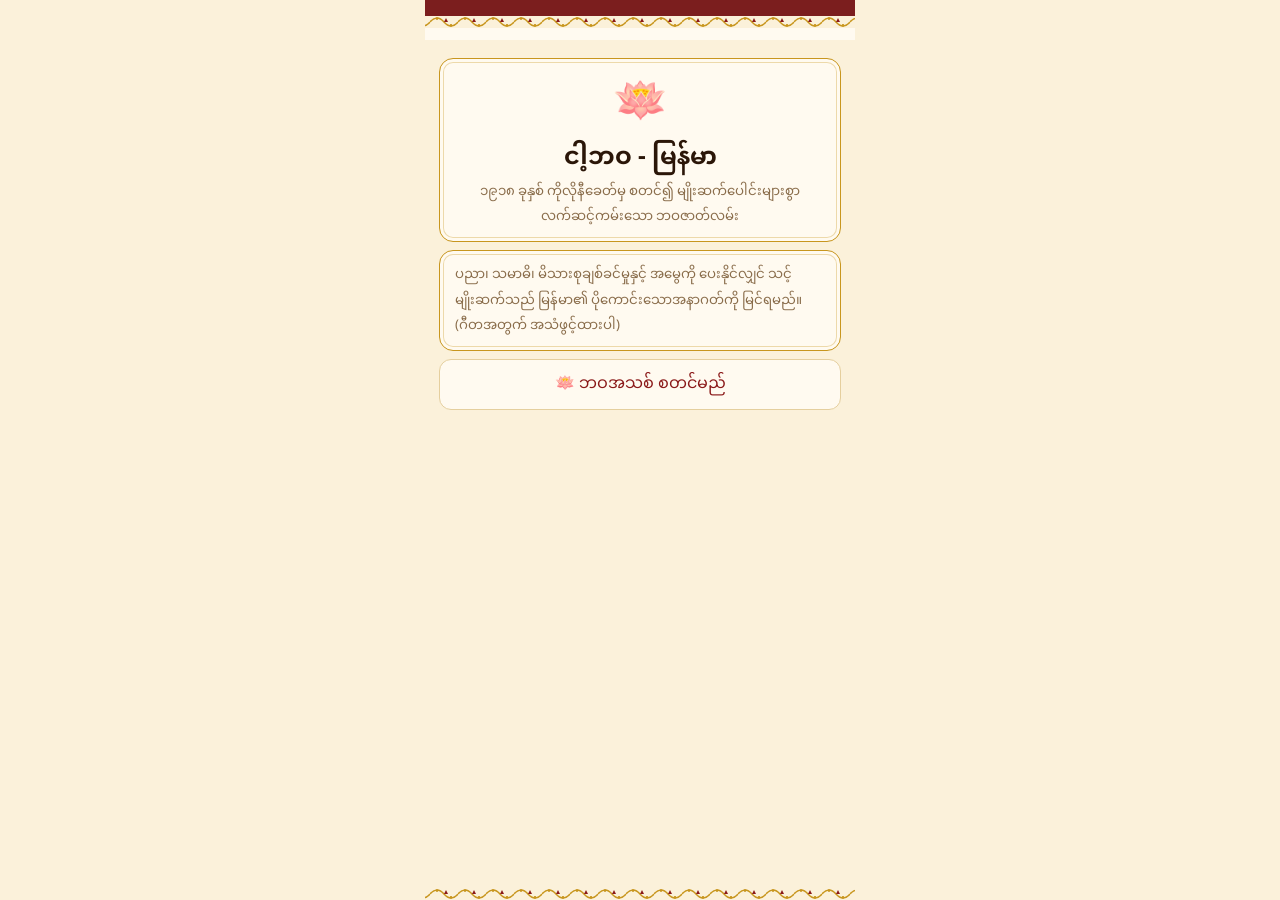
==== index.html @ 65d21d08 "Update index.html" ====
<!DOCTYPE html>
<html lang="my">
<head>
<meta charset="utf-8">
<meta name="viewport" content="width=device-width, initial-scale=1, viewport-fit=cover">
<title>ငါ့ဘဝ</title>
<link rel="stylesheet" href="https://fonts.googleapis.com/css2?family=Noto+Sans+Myanmar:wght@400;700&display=swap">
<link rel="stylesheet" href="style.css">
</head>
<body>
<div id="app">
  <div id="hd">
    <img src="logo.png" alt="ငါ့ဘဝ Logo" class="site-logo">
  </div>
  <div class="kn"></div>
  <div id="st"></div>
  <div id="ct"></div>
  <div id="dk"></div>
  <div class="kn"></div>
  <div id="tb"></div>
</div>
<script src="game.js"></script>
</body>
</html>
---- style.css ----
:root{--bg:#fbf1da;--cd:#fffaf0;--fg:#2b1608;--sb:#8a6d4b;--bl:#8b1a1a;--gr:#2e8b57;--or:#c2410c;--sp:#e5cf9e;--gd:#c8961e;--hb:#7b1e1e;color-scheme:light dark;box-sizing:border-box;padding-top:env(safe-area-inset-top,0px);padding-bottom:env(safe-area-inset-bottom,0px)}
@media(prefers-color-scheme:dark){:root:not([data-theme=light]){--bg:#1a0f08;--cd:#2a1a10;--fg:#f6e8c8;--sb:#b89a72;--bl:#f0b060;--sp:#4a3320;--hb:#4a1010;--or:#ffb86b}}
html,body{height:100%;margin:0;background:var(--bg);color:var(--fg);font:16px/1.6 -apple-system,"Noto Sans Myanmar","Padauk",sans-serif}
#app{max-width:430px;margin:0 auto;height:100%;display:flex;flex-direction:column}
#hd{display:flex;align-items:center;gap:10px;padding:8px 14px;background:var(--hb);color:#f8e7b4}
#hd small{display:block;color:#e8c98a;font-size:12px;line-height:1.4}.av{width:54px;height:54px;flex:none;cursor:pointer}
#hd .m{margin-left:auto;background:#ffffff26;padding:4px 10px;border-radius:14px;font-weight:600;font-size:12px;white-space:nowrap}
.kn{height:12px;flex:none;background:#fff0 url("data:image/svg+xml,%3Csvg xmlns='http://www.w3.org/2000/svg' width='28' height='12'%3E%3Cpath d='M0 6Q7 -2 14 6T28 6' stroke='%23c8961e' stroke-width='1.6' fill='none'/%3E%3Ccircle cx='7' cy='2.6' r='1.4' fill='%23c8961e'/%3E%3Ccircle cx='21' cy='9.4' r='1.4' fill='%23c8961e'/%3E%3Cpath d='M14 6l2-4 2 4z' fill='%238b1a1a'/%3E%3C/svg%3E") repeat-x center}
#st{display:grid;grid-template-columns:1fr 1fr;gap:2px 14px;padding:6px 14px;background:var(--cd)}
.b{display:flex;align-items:center;gap:5px;font-size:12px}.b span{width:58px}.b i{flex:1;height:8px;background:var(--bg);border-radius:4px;overflow:hidden}.b u{display:block;height:100%}.b em{width:34px;text-align:right;font-style:normal}
#ct{flex:1;overflow-y:auto;padding:10px 14px}
.c{background:var(--cd);border:1px solid var(--gd);box-shadow:inset 0 0 0 3px var(--cd),inset 0 0 0 4px #c8961e55;border-radius:14px;padding:11px 15px;margin:8px 0}
#ct>div:not(.y):not(.c){background:var(--cd);border-radius:12px;padding:8px 12px;margin:4px 0;font-size:15px}
#ct button,#md button{display:block;width:100%;margin:6px 0;padding:12px;font:inherit;color:var(--bl);background:var(--cd);border:1px solid var(--sp);border-radius:12px;cursor:pointer;text-align:center}
#ct button:active,#md button:active{opacity:.5}.y{color:var(--sb);font-size:12px;text-align:center;margin-top:14px}.r{color:var(--or)}small{color:var(--sb)}
#dk{display:none;align-items:center;gap:12px;padding:8px 14px;background:var(--cd);border-top:1px solid var(--gd)}.bs{flex:1}
.ag{width:68px;height:68px;border-radius:50%;border:2px solid var(--gd);background:var(--gr);color:#fff;font-size:28px;font-weight:700;font-family:inherit;line-height:1;cursor:pointer}.ag small{display:block;font-size:11px;font-weight:400;color:#fff}.ag:disabled{opacity:.35}
#tb{display:flex;background:var(--cd)}#tb b{flex:1;text-align:center;font-size:10px;padding:6px 0;color:var(--sb);cursor:pointer;font-weight:400}#tb b span{display:block;font-size:20px}#tb .on{color:var(--bl)}
.ts{position:fixed;left:50%;bottom:150px;transform:translateX(-50%);background:#000c;color:#fff;padding:8px 14px;border-radius:14px;font-size:13px;max-width:80%;z-index:9}
#md{position:fixed;inset:0;background:#0006;display:flex;align-items:flex-end;justify-content:center;z-index:5}.sh{background:var(--bg);width:100%;max-width:430px;border-radius:20px 20px 0 0;padding:14px;max-height:85%;overflow-y:auto;box-sizing:border-box}
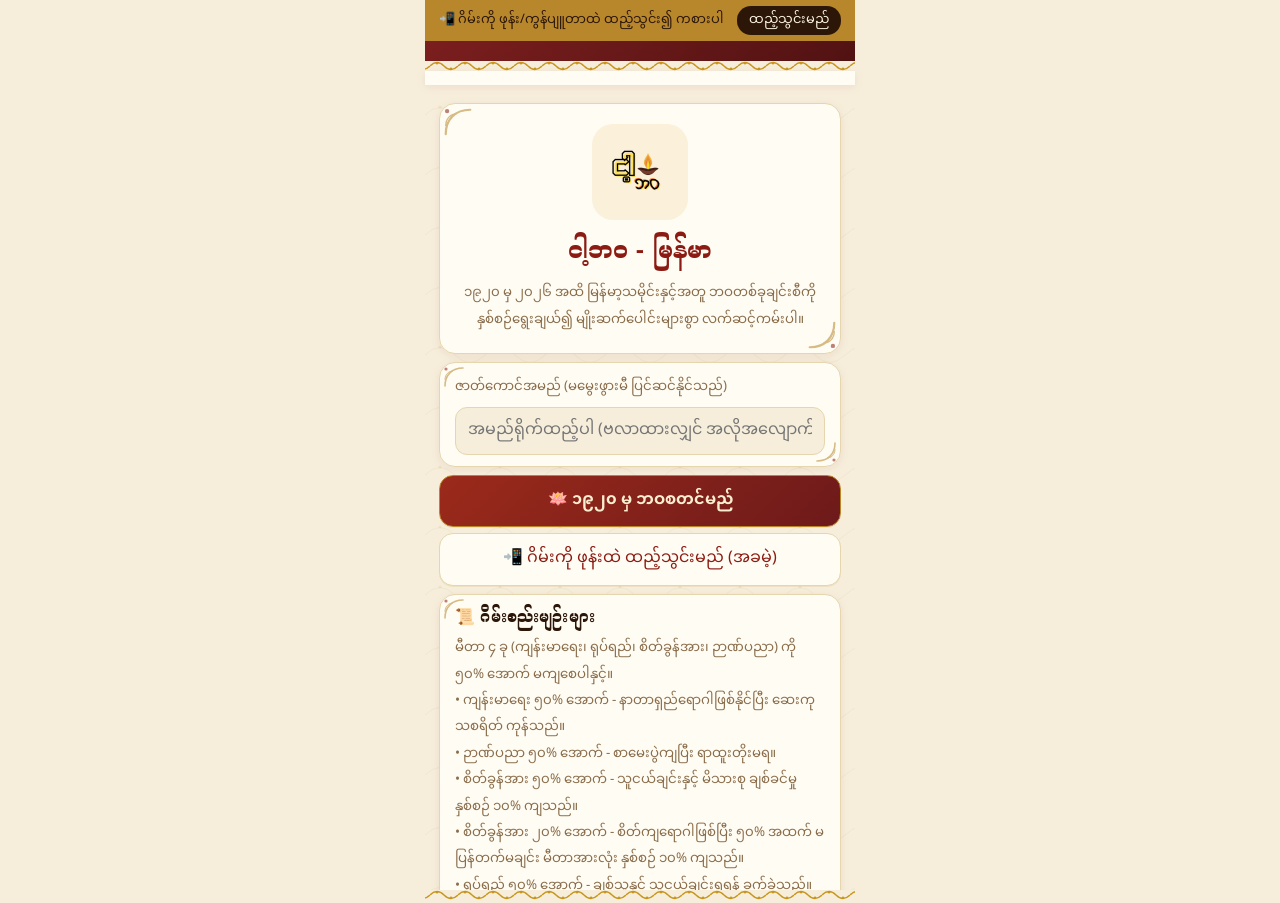
==== commit 4f9ceb21: "Update index.html" ====
--- a/index.html
+++ b/index.html
@@ -1,24 +1,9 @@
 <!DOCTYPE html>
-<html lang="my">
-<head>
-<meta charset="utf-8">
-<meta name="viewport" content="width=device-width, initial-scale=1, viewport-fit=cover">
-<title>ငါ့ဘဝ</title>
-<link rel="stylesheet" href="https://fonts.googleapis.com/css2?family=Noto+Sans+Myanmar:wght@400;700&display=swap">
-<link rel="stylesheet" href="style.css">
-</head>
-<body>
-<div id="app">
-  <div id="hd">
-    <img src="logo.png" alt="ငါ့ဘဝ Logo" class="site-logo">
-  </div>
-  <div class="kn"></div>
-  <div id="st"></div>
-  <div id="ct"></div>
-  <div id="dk"></div>
-  <div class="kn"></div>
-  <div id="tb"></div>
-</div>
+<html lang="my"><head><meta charset="utf-8"><meta name="viewport" content="width=device-width, initial-scale=1, viewport-fit=cover"><title>ငါ့ဘဝ - မြန်မာ</title>
+<meta name="theme-color" content="#7b1e1e"><meta name="apple-mobile-web-app-capable" content="yes"><meta name="mobile-web-app-capable" content="yes"><meta name="apple-mobile-web-app-title" content="ငါ့ဘဝ">
+<link rel="manifest" href="manifest.webmanifest"><link rel="icon" href="logo.ico"><link rel="apple-touch-icon" href="apple-touch-icon.png">
+<link rel="stylesheet" href="https://fonts.googleapis.com/css2?family=Noto+Sans+Myanmar:wght@400;700&family=Noto+Serif+Myanmar:wght@600;700&display=swap">
+<link rel="stylesheet" href="style.css"></head><body>
+<div id="app"><div id="ib" hidden><span>📲 ဂိမ်းကို ဖုန်း/ကွန်ပျူတာထဲ ထည့်သွင်း၍ ကစားပါ</span><button onclick="inst()">ထည့်သွင်းမည်</button></div><div id="hd"></div><div class="kn"></div><div id="st"></div><div id="ct"></div><div id="dk"></div><div class="kn"></div><div id="tb"></div></div>
 <script src="game.js"></script>
-</body>
-</html>
+</body></html>
--- a/style.css
+++ b/style.css
@@ -1,20 +1,59 @@
-:root{--bg:#fbf1da;--cd:#fffaf0;--fg:#2b1608;--sb:#8a6d4b;--bl:#8b1a1a;--gr:#2e8b57;--or:#c2410c;--sp:#e5cf9e;--gd:#c8961e;--hb:#7b1e1e;color-scheme:light dark;box-sizing:border-box;padding-top:env(safe-area-inset-top,0px);padding-bottom:env(safe-area-inset-bottom,0px)}
-@media(prefers-color-scheme:dark){:root:not([data-theme=light]){--bg:#1a0f08;--cd:#2a1a10;--fg:#f6e8c8;--sb:#b89a72;--bl:#f0b060;--sp:#4a3320;--hb:#4a1010;--or:#ffb86b}}
-html,body{height:100%;margin:0;background:var(--bg);color:var(--fg);font:16px/1.6 -apple-system,"Noto Sans Myanmar","Padauk",sans-serif}
-#app{max-width:430px;margin:0 auto;height:100%;display:flex;flex-direction:column}
-#hd{display:flex;align-items:center;gap:10px;padding:8px 14px;background:var(--hb);color:#f8e7b4}
-#hd small{display:block;color:#e8c98a;font-size:12px;line-height:1.4}.av{width:54px;height:54px;flex:none;cursor:pointer}
-#hd .m{margin-left:auto;background:#ffffff26;padding:4px 10px;border-radius:14px;font-weight:600;font-size:12px;white-space:nowrap}
-.kn{height:12px;flex:none;background:#fff0 url("data:image/svg+xml,%3Csvg xmlns='http://www.w3.org/2000/svg' width='28' height='12'%3E%3Cpath d='M0 6Q7 -2 14 6T28 6' stroke='%23c8961e' stroke-width='1.6' fill='none'/%3E%3Ccircle cx='7' cy='2.6' r='1.4' fill='%23c8961e'/%3E%3Ccircle cx='21' cy='9.4' r='1.4' fill='%23c8961e'/%3E%3Cpath d='M14 6l2-4 2 4z' fill='%238b1a1a'/%3E%3C/svg%3E") repeat-x center}
-#st{display:grid;grid-template-columns:1fr 1fr;gap:2px 14px;padding:6px 14px;background:var(--cd)}
-.b{display:flex;align-items:center;gap:5px;font-size:12px}.b span{width:58px}.b i{flex:1;height:8px;background:var(--bg);border-radius:4px;overflow:hidden}.b u{display:block;height:100%}.b em{width:34px;text-align:right;font-style:normal}
-#ct{flex:1;overflow-y:auto;padding:10px 14px}
-.c{background:var(--cd);border:1px solid var(--gd);box-shadow:inset 0 0 0 3px var(--cd),inset 0 0 0 4px #c8961e55;border-radius:14px;padding:11px 15px;margin:8px 0}
+:root{--bg:#fbf4e2;--cd:#fffdf6;--fg:#2b1608;--sb:#8a6d4b;--bl:#8b1a1a;--gr:#2e8b57;--or:#c2410c;--sp:#eadcb8;--gd:#c8961e;--hb:#7b1e1e;--sh:0 2px 10px #7b1e1e14;color-scheme:light dark;box-sizing:border-box;padding-top:env(safe-area-inset-top,0px);padding-bottom:env(safe-area-inset-bottom,0px)}
+@media(prefers-color-scheme:dark){:root:not([data-theme=light]){--bg:#190f08;--cd:#27180e;--fg:#f6e8c8;--sb:#b89a72;--bl:#f0b060;--sp:#473120;--hb:#4a1010;--or:#ffb86b;--sh:0 2px 10px #0006}}
+*{-webkit-tap-highlight-color:transparent}
+html,body{height:100%;margin:0;background:var(--bg);color:var(--fg);font:16px/1.65 -apple-system,"Noto Sans Myanmar","Padauk",sans-serif;overflow:hidden}
+#app{max-width:430px;margin:0 auto;height:100%;display:flex;flex-direction:column;background:var(--bg)}
+#ib{display:flex;align-items:center;gap:8px;padding:6px 14px;background:var(--gd);color:#2b1608;font-size:13px}#ib[hidden]{display:none}#ib span{flex:1}
+#ib button{width:auto;margin:0;padding:4px 12px;border:0;border-radius:14px;background:#2b1608;color:#fbf4e2;font:inherit;font-size:13px;cursor:pointer}
+#hd{display:flex;align-items:center;gap:12px;padding:10px 14px;background:var(--hb);color:#f8e7b4}
+#hd small{display:block;color:#e8c98a;font-size:12px;line-height:1.4}#hd b{font-size:16px}.nm{min-width:0}
+.av{width:54px;height:54px;flex:none;cursor:pointer;border-radius:50%;overflow:hidden;box-shadow:0 0 0 2px #c8961e;transition:transform .25s}.av:active{transform:scale(.92)}.av svg{animation:bob 4s ease-in-out infinite}
+#hd .m{margin-left:auto;background:#ffffff24;padding:5px 11px;border-radius:14px;font-weight:600;font-size:12px;white-space:nowrap;cursor:pointer;transition:background .2s}#hd .m:active{background:#ffffff40}
+.kn{height:10px;flex:none;background:#fff0 url("data:image/svg+xml,%3Csvg xmlns='http://www.w3.org/2000/svg' width='28' height='10'%3E%3Cpath d='M0 5Q7 -2 14 5T28 5' stroke='%23c8961e' stroke-width='1.4' fill='none'/%3E%3Ccircle cx='7' cy='2.2' r='1.2' fill='%23c8961e'/%3E%3Ccircle cx='21' cy='7.8' r='1.2' fill='%23c8961e'/%3E%3C/svg%3E") repeat-x center}
+#st{display:grid;grid-template-columns:1fr 1fr;gap:3px 16px;padding:6px 14px 8px;background:var(--cd);box-shadow:var(--sh);position:relative;z-index:1}
+.b{display:flex;align-items:center;gap:6px;font-size:12px}.b span{width:62px;color:var(--sb)}.b i{flex:1;height:7px;background:var(--bg);border-radius:4px;overflow:hidden}.b u{display:block;height:100%;border-radius:4px;transition:width .8s cubic-bezier(.2,.8,.2,1),filter .3s}.b em{width:38px;text-align:right;font-style:normal}.b.lo em{color:var(--or);font-weight:700}.b.lo u{filter:saturate(1.4) brightness(.9)}
+#ct{flex:1;overflow-y:auto;padding:10px 14px 16px;scroll-behavior:smooth;overscroll-behavior:contain}
+#ct.in{animation:tabin .35s cubic-bezier(.2,.8,.2,1)}
+.c{background:var(--cd);border:1px solid var(--sp);border-radius:16px;padding:11px 15px;margin:8px 0;box-shadow:var(--sh)}
+.hero{text-align:center;padding:20px 15px}.hero h2{margin:8px 0 2px;color:var(--bl)}
 #ct>div:not(.y):not(.c){background:var(--cd);border-radius:12px;padding:8px 12px;margin:4px 0;font-size:15px}
-#ct button,#md button{display:block;width:100%;margin:6px 0;padding:12px;font:inherit;color:var(--bl);background:var(--cd);border:1px solid var(--sp);border-radius:12px;cursor:pointer;text-align:center}
-#ct button:active,#md button:active{opacity:.5}.y{color:var(--sb);font-size:12px;text-align:center;margin-top:14px}.r{color:var(--or)}small{color:var(--sb)}
-#dk{display:none;align-items:center;gap:12px;padding:8px 14px;background:var(--cd);border-top:1px solid var(--gd)}.bs{flex:1}
-.ag{width:68px;height:68px;border-radius:50%;border:2px solid var(--gd);background:var(--gr);color:#fff;font-size:28px;font-weight:700;font-family:inherit;line-height:1;cursor:pointer}.ag small{display:block;font-size:11px;font-weight:400;color:#fff}.ag:disabled{opacity:.35}
-#tb{display:flex;background:var(--cd)}#tb b{flex:1;text-align:center;font-size:10px;padding:6px 0;color:var(--sb);cursor:pointer;font-weight:400}#tb b span{display:block;font-size:20px}#tb .on{color:var(--bl)}
-.ts{position:fixed;left:50%;bottom:150px;transform:translateX(-50%);background:#000c;color:#fff;padding:8px 14px;border-radius:14px;font-size:13px;max-width:80%;z-index:9}
-#md{position:fixed;inset:0;background:#0006;display:flex;align-items:flex-end;justify-content:center;z-index:5}.sh{background:var(--bg);width:100%;max-width:430px;border-radius:20px 20px 0 0;padding:14px;max-height:85%;overflow-y:auto;box-sizing:border-box}
+.n{animation:rise .45s cubic-bezier(.2,.8,.2,1) both}
+#ct button,#md button{display:block;width:100%;margin:6px 0;padding:12px;font:inherit;color:var(--bl);background:var(--cd);border:1px solid var(--sp);border-radius:14px;cursor:pointer;text-align:center;transition:transform .15s,box-shadow .2s,background .2s}
+#ct button:hover,#md button:hover{box-shadow:var(--sh)}#ct button:active,#md button:active{transform:scale(.97)}
+#ct button.pri,#md button.pri{background:var(--bl);color:#fff;border-color:var(--bl);font-weight:700}
+.y{color:var(--sb);font-size:12px;text-align:center;margin-top:14px;letter-spacing:.3px}.r{color:var(--or)}small{color:var(--sb)}
+#dk{display:none;align-items:center;gap:12px;padding:8px 14px;background:var(--cd);border-top:1px solid var(--sp)}.bs{flex:1}
+.ag{width:66px;height:66px;border-radius:50%;border:3px solid var(--gd);background:var(--gr);color:#fff;font-size:28px;font-weight:700;font-family:inherit;line-height:1;cursor:pointer;transition:transform .15s,opacity .3s}.ag small{display:block;font-size:11px;font-weight:400;color:#fff}.ag:not(:disabled){animation:pulse 2.4s ease-in-out infinite}.ag:active{transform:scale(.9)}.ag:disabled{opacity:.35}
+#tb{display:flex;position:relative;background:var(--cd)}#tb::after{content:"";position:absolute;top:0;left:calc(var(--i,0)*20%);width:20%;height:3px;background:var(--bl);border-radius:0 0 3px 3px;transition:left .3s cubic-bezier(.2,.8,.2,1)}
+#tb b{flex:1;text-align:center;font-size:10px;padding:7px 0 6px;color:var(--sb);cursor:pointer;font-weight:400;transition:color .25s,transform .15s}#tb b:active{transform:scale(.92)}#tb b span{display:block;font-size:20px;transition:transform .25s}#tb .on{color:var(--bl);font-weight:700}#tb .on span{transform:translateY(-2px) scale(1.12)}
+.ts{position:fixed;left:50%;bottom:150px;transform:translateX(-50%);background:#000c;color:#fff;padding:8px 14px;border-radius:14px;font-size:13px;max-width:80%;z-index:9;animation:toast 2.2s ease both}
+#md{position:fixed;inset:0;background:#0006;display:flex;align-items:flex-end;justify-content:center;z-index:5;animation:fade .25s}
+.sh{background:var(--bg);width:100%;max-width:430px;border-radius:22px 22px 0 0;padding:14px;max-height:85%;overflow-y:auto;box-sizing:border-box;animation:up .35s cubic-bezier(.2,.8,.2,1)}
+@keyframes rise{from{opacity:0;transform:translateY(10px)}to{opacity:1;transform:none}}
+@keyframes tabin{from{opacity:0;transform:translateX(14px)}to{opacity:1;transform:none}}
+@keyframes up{from{transform:translateY(100%)}to{transform:none}}
+@keyframes fade{from{opacity:0}to{opacity:1}}
+@keyframes pulse{0%,100%{box-shadow:0 0 0 0 #2e8b5766}50%{box-shadow:0 0 0 10px #2e8b5700}}
+@keyframes bob{0%,100%{transform:translateY(0)}50%{transform:translateY(-2px)}}
+@keyframes toast{0%{opacity:0;transform:translate(-50%,10px)}12%,85%{opacity:1;transform:translate(-50%,0)}100%{opacity:0}}
+@media(prefers-reduced-motion:reduce){*{animation:none!important;transition:none!important;scroll-behavior:auto!important}}
+input:not([type=range]){width:100%;box-sizing:border-box;margin-top:6px;padding:10px 12px;font:inherit;border:1px solid var(--sp);border-radius:12px;background:var(--bg);color:var(--fg)}
+
+/* v10 visual refresh */
+:root{--bg:#f6eedb;--cd:#fffcf3;--sp:#e6d6ae;--gd:#b8862b;--bl:#8c1c13;--hb:#6d1a1a;--jd:#1f6f5c}
+@media(prefers-color-scheme:dark){:root:not([data-theme=light]){--bg:#150d08;--cd:#241710;--sp:#4a3320;--bl:#f0b060;--hb:#3b0f0f}}
+html,body{font-family:-apple-system,"Noto Sans Myanmar","Padauk",sans-serif}
+#hd{background:linear-gradient(135deg,#7b1e1e,#521212)}
+#hd b,.hero h2,.c b,.sh b{font-family:"Noto Serif Myanmar","Noto Sans Myanmar",serif;letter-spacing:.2px}
+#ct{background-image:url("data:image/svg+xml,%3Csvg xmlns='http://www.w3.org/2000/svg' width='60' height='60'%3E%3Cpath d='M0 30Q15 15 30 30T60 30' stroke='%23b8862b' stroke-opacity='.07' fill='none'/%3E%3Ccircle cx='15' cy='22' r='1.5' fill='%23b8862b' fill-opacity='.1'/%3E%3C/svg%3E")}
+.c{position:relative;border:1px solid var(--sp);background:linear-gradient(180deg,var(--cd),var(--cd))}
+.c::before,.c::after{content:"";position:absolute;width:22px;height:22px;opacity:.55;pointer-events:none;background:url("data:image/svg+xml,%3Csvg xmlns='http://www.w3.org/2000/svg' width='22' height='22'%3E%3Cpath d='M2 20C2 9 9 2 20 2' stroke='%23b8862b' stroke-width='1.6' fill='none' stroke-linecap='round'/%3E%3Cpath d='M2 14C2 8 6 5 10 5' stroke='%23b8862b' stroke-width='1' fill='none'/%3E%3Ccircle cx='3' cy='3' r='1.6' fill='%238c1c13'/%3E%3C/svg%3E") no-repeat}
+.c::before{top:3px;left:3px}.c::after{bottom:3px;right:3px;transform:rotate(180deg)}
+.hero::before,.hero::after{width:30px;height:30px;background-size:contain}
+#ct button,#md button{border-color:var(--sp);box-shadow:0 1px 0 #b8862b22}
+#ct button.pri,#md button.pri{background:linear-gradient(135deg,#9b2a1a,#6d1a1a);border-color:#b8862b;color:#fbeed0}
+#ct button:hover,#md button:hover{border-color:var(--gd)}
+.b u{box-shadow:inset 0 -2px 0 #0002}
+.ag{background:linear-gradient(135deg,#2e8b57,#1f6f5c)}
+.rp{position:fixed;width:12px;height:12px;margin:-6px 0 0 -6px;border-radius:50%;background:#b8862b66;pointer-events:none;z-index:99;animation:rp .6s ease-out forwards}
+@keyframes rp{from{transform:scale(1);opacity:.9}to{transform:scale(11);opacity:0}}
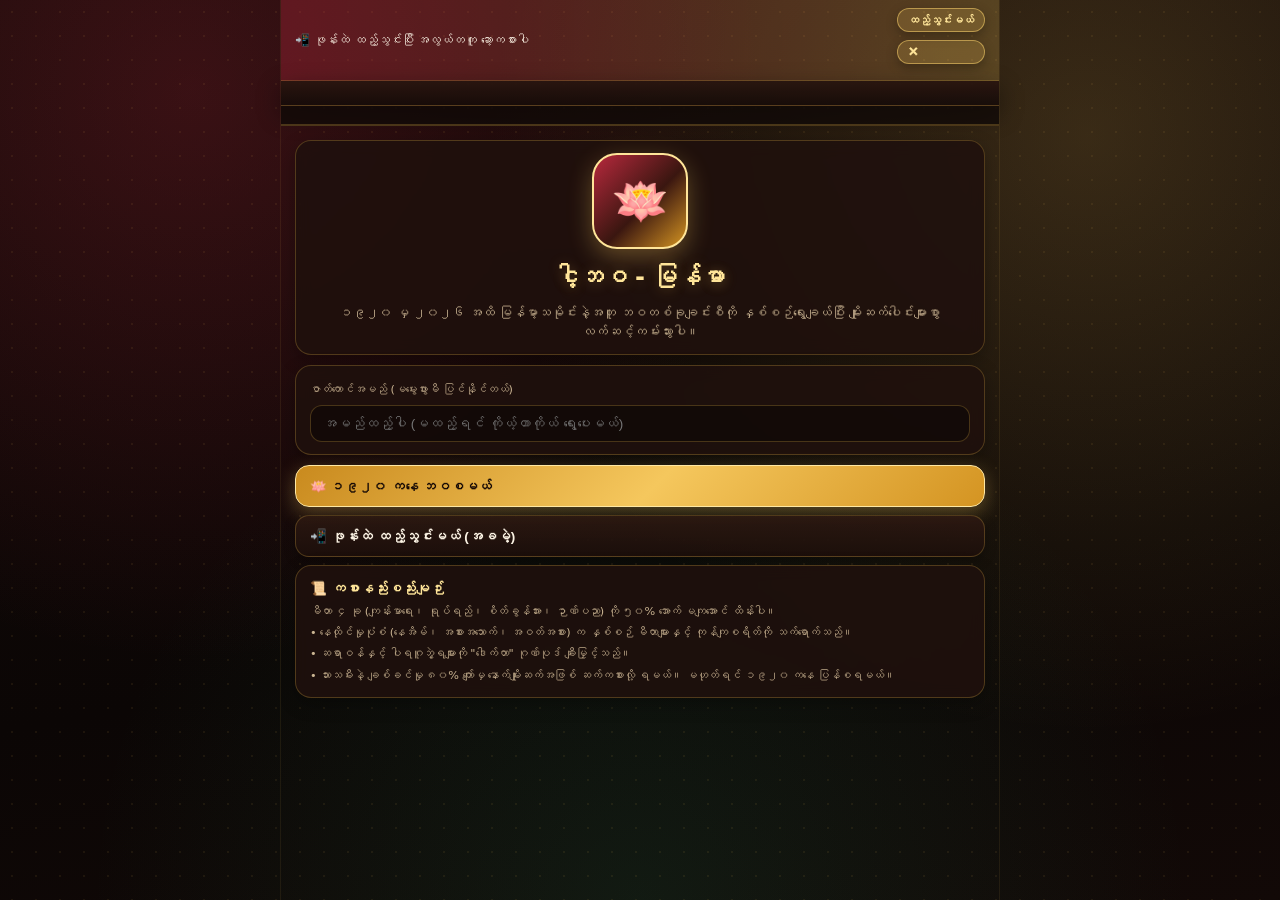
==== commit 4bf1c1f7: "Update index.html" ====
--- a/index.html
+++ b/index.html
@@ -1,9 +1,248 @@
 <!DOCTYPE html>
-<html lang="my"><head><meta charset="utf-8"><meta name="viewport" content="width=device-width, initial-scale=1, viewport-fit=cover"><title>ငါ့ဘဝ - မြန်မာ</title>
-<meta name="theme-color" content="#7b1e1e"><meta name="apple-mobile-web-app-capable" content="yes"><meta name="mobile-web-app-capable" content="yes"><meta name="apple-mobile-web-app-title" content="ငါ့ဘဝ">
-<link rel="manifest" href="manifest.webmanifest"><link rel="icon" href="logo.ico"><link rel="apple-touch-icon" href="apple-touch-icon.png">
-<link rel="stylesheet" href="https://fonts.googleapis.com/css2?family=Noto+Sans+Myanmar:wght@400;700&family=Noto+Serif+Myanmar:wght@600;700&display=swap">
-<link rel="stylesheet" href="style.css"></head><body>
-<div id="app"><div id="ib" hidden><span>📲 ဂိမ်းကို ဖုန်း/ကွန်ပျူတာထဲ ထည့်သွင်း၍ ကစားပါ</span><button onclick="inst()">ထည့်သွင်းမည်</button></div><div id="hd"></div><div class="kn"></div><div id="st"></div><div id="ct"></div><div id="dk"></div><div class="kn"></div><div id="tb"></div></div>
+<html lang="my">
+<head>
+<meta charset="utf-8">
+<meta name="viewport" content="width=device-width,initial-scale=1,maximum-scale=1,user-scalable=no,viewport-fit=cover">
+<meta name="theme-color" content="#140c0a">
+<meta name="apple-mobile-web-app-capable" content="yes">
+<meta name="apple-mobile-web-app-status-bar-style" content="black-translucent">
+<link rel="manifest" href="manifest.json">
+<link rel="apple-touch-icon" href="icon-192.png">
+<title>ငါ့ဘဝ - မြန်မာ (Royal Heritage Edition)</title>
+<style>
+:root{
+  --bg:#0d0706;
+  --bg2:#190e0b;
+  --card:rgba(31,17,13,.88);
+  --card2:rgba(46,25,18,.92);
+  --line:rgba(242,193,78,.24);
+  --line-gold:rgba(247,208,106,.55);
+  --txt:#fbf3e4;
+  --mut:#cbb593;
+  --gold:#f5c75d;
+  --gold2:#ffe599;
+  --crimson:#b8293d;
+  --jade:#25b879;
+  --sapphire:#38bdf8;
+  --amethyst:#c084fc;
+}
+*{box-sizing:border-box;-webkit-tap-highlight-color:transparent}
+html,body{margin:0;padding:0;height:100%;background:var(--bg);color:var(--txt);font-family:system-ui,-apple-system,"Noto Sans Myanmar","Myanmar Text",sans-serif;overflow:hidden}
+body{
+  background:
+    radial-gradient(circle at 15% 10%, rgba(184,41,61,.24), transparent 42%),
+    radial-gradient(circle at 85% 15%, rgba(245,199,93,.18), transparent 45%),
+    radial-gradient(circle at 50% 100%, rgba(37,184,121,.10), transparent 50%),
+    linear-gradient(170deg, #140a08 0%, #0b0605 65%, #120907 100%);
+}
+body::before{
+  content:"";position:fixed;inset:0;pointer-events:none;z-index:0;opacity:.35;
+  background-image:radial-gradient(rgba(245,199,93,.22) 1px, transparent 1px);
+  background-size:24px 24px;
+}
+#app{position:relative;z-index:1;display:flex;flex-direction:column;height:100%;max-width:720px;margin:0 auto;border-left:1px solid rgba(245,199,93,.08);border-right:1px solid rgba(245,199,93,.08)}
+
+#ib{
+  display:flex;align-items:center;justify-content:space-between;gap:8px;
+  padding:8px 14px;background:linear-gradient(90deg,rgba(184,41,61,.35),rgba(245,199,93,.2));
+  border-bottom:1px solid var(--line);font-size:12px
+}
+#ib[hidden]{display:none}
+#ib button{padding:5px 10px;border-radius:999px;border:1px solid var(--line-gold);background:rgba(245,199,93,.18);color:var(--gold2);font-weight:700;cursor:pointer;font-size:11px}
+
+#hd{
+  display:flex;align-items:center;gap:12px;
+  padding:12px 14px;
+  background:linear-gradient(180deg,rgba(42,22,16,.96),rgba(22,12,9,.94));
+  border-bottom:1px solid var(--line);
+  box-shadow:0 8px 24px rgba(0,0,0,.45)
+}
+.av{
+  width:58px;height:58px;border-radius:50%;flex:none;cursor:pointer;
+  display:flex;align-items:center;justify-content:center;
+  background:radial-gradient(circle at 30% 30%, rgba(255,229,153,.25), rgba(184,41,61,.25));
+  border:2px solid var(--line-gold);
+  box-shadow:0 0 18px rgba(245,199,93,.25);
+  transition:transform .25s ease, box-shadow .25s ease
+}
+.av:hover{transform:scale(1.05);box-shadow:0 0 24px rgba(245,199,93,.45)}
+.nm{flex:1;min-width:0;line-height:1.35}
+.nm b{display:block;font-size:16px;color:var(--gold2);white-space:nowrap;overflow:hidden;text-overflow:ellipsis;letter-spacing:.2px}
+.nm small{display:block;font-size:11.5px;color:var(--mut)}
+.m{
+  padding:7px 11px;border-radius:14px;cursor:pointer;flex:none;
+  background:linear-gradient(135deg,rgba(245,199,93,.18),rgba(184,41,61,.2));
+  border:1px solid var(--line-gold);color:var(--gold2);font-weight:700;font-size:12px;
+  box-shadow:0 4px 12px rgba(0,0,0,.3);transition:transform .15s ease
+}
+.m:active{transform:scale(.96)}
+
+#st{
+  display:grid;grid-template-columns:repeat(auto-fit,minmax(115px,1fr));gap:7px 12px;
+  padding:9px 14px;background:rgba(18,10,8,.82);border-bottom:1px solid var(--line)
+}
+.b{display:flex;align-items:center;gap:7px;font-size:11.5px}
+.b span{width:64px;flex:none;color:var(--mut);font-weight:600}
+.b i{flex:1;height:8px;border-radius:999px;background:rgba(255,255,255,.08);overflow:hidden;display:block;border:1px solid rgba(255,255,255,.06)}
+.b i u{display:block;height:100%;border-radius:999px;transition:width .45s cubic-bezier(.22,1,.36,1)}
+.b em{font-style:normal;width:36px;text-align:right;font-weight:700;color:var(--txt);font-size:11px}
+.b.lo em{color:#ff6b81}
+.b.lo i{box-shadow:0 0 8px rgba(255,107,129,.45)}
+
+#tb{
+  position:relative;display:grid;grid-template-columns:repeat(5,1fr);
+  background:rgba(23,12,9,.94);border-bottom:1px solid var(--line)
+}
+#tb b{
+  position:relative;display:flex;flex-direction:column;align-items:center;justify-content:center;gap:2px;
+  padding:9px 4px;font-weight:600;font-size:11px;color:var(--mut);cursor:pointer;
+  transition:color .2s ease, background .2s ease
+}
+#tb b span{font-size:15px;line-height:1}
+#tb b.on{color:var(--gold2);background:linear-gradient(180deg,rgba(245,199,93,.14),transparent)}
+#tb b.on::after{
+  content:"";position:absolute;bottom:0;left:16%;right:16%;height:2.5px;border-radius:999px;
+  background:linear-gradient(90deg,var(--gold),var(--gold2),var(--gold));
+  box-shadow:0 0 10px rgba(245,199,93,.7)
+}
+
+#ct{flex:1;overflow-y:auto;padding:14px;scroll-behavior:smooth}
+#ct.in .n{animation:riseIn .32s cubic-bezier(.22,1,.36,1) both}
+@keyframes riseIn{from{opacity:0;transform:translateY(10px) scale(.99)}to{opacity:1;transform:none}}
+
+.hero{
+  text-align:center;padding:24px 18px;
+  background:
+    linear-gradient(160deg,rgba(56,28,18,.92),rgba(25,13,10,.95));
+  border:1px solid var(--line-gold);border-radius:20px;
+  box-shadow:0 14px 36px rgba(0,0,0,.55), inset 0 1px 0 rgba(255,229,153,.25)
+}
+.hero h2{margin:10px 0 6px;font-size:24px;color:var(--gold2);text-shadow:0 2px 14px rgba(245,199,93,.28)}
+.hero small{display:block;color:var(--mut);line-height:1.6;font-size:13px}
+
+.c{
+  background:var(--card);border:1px solid var(--line);border-radius:16px;
+  padding:12px 14px;margin-bottom:10px;line-height:1.58;font-size:13.5px;
+  box-shadow:0 6px 18px rgba(0,0,0,.28);backdrop-filter:blur(8px)
+}
+.c b{color:var(--gold2)}
+.c small{color:var(--mut);line-height:1.5}
+.c.r{border-left:3.5px solid var(--crimson);background:linear-gradient(90deg,rgba(184,41,61,.14),var(--card))}
+.c.y{border-left:3.5px solid var(--gold);background:linear-gradient(90deg,rgba(245,199,93,.15),var(--card))}
+
+button{
+  display:block;width:100%;text-align:left;padding:12px 14px;margin-bottom:8px;
+  border-radius:14px;border:1px solid var(--line);
+  background:linear-gradient(180deg,rgba(45,25,18,.9),rgba(28,15,11,.95));
+  color:var(--txt);font-size:13.5px;font-weight:600;cursor:pointer;
+  transition:transform .14s ease, border-color .2s ease, box-shadow .2s ease, background .2s ease;
+  box-shadow:0 4px 12px rgba(0,0,0,.28)
+}
+button:hover:not(:disabled){
+  border-color:var(--line-gold);
+  background:linear-gradient(180deg,rgba(64,35,24,.95),rgba(36,19,14,.98));
+  transform:translateY(-1px)
+}
+button:active:not(:disabled){transform:scale(.985)}
+button:disabled{opacity:.42;cursor:not-allowed}
+button.pri{
+  background:linear-gradient(135deg,#c98a1e 0%,#f5c75d 52%,#d49422 100%);
+  color:#190c06;border:1px solid #ffe8a3;font-weight:800;
+  box-shadow:0 6px 20px rgba(245,199,93,.32)
+}
+button.pri:hover:not(:disabled){filter:brightness(1.06);box-shadow:0 8px 24px rgba(245,199,93,.45)}
+
+#dk{
+  display:none;align-items:center;justify-content:space-between;gap:12px;
+  padding:10px 14px;background:linear-gradient(180deg,rgba(26,14,10,.96),rgba(14,7,6,.98));
+  border-top:1px solid var(--line);box-shadow:0 -8px 24px rgba(0,0,0,.5)
+}
+#dk .bs b{font-size:13.5px;color:var(--gold2)}
+#dk .bs small{font-size:11.5px;color:var(--mut)}
+#dk .ag{
+  width:72px;height:54px;flex:none;text-align:center;padding:6px;margin:0;
+  border-radius:16px;background:linear-gradient(135deg,var(--crimson),#7d1524);
+  border:1.5px solid var(--line-gold);color:var(--gold2);font-size:18px;font-weight:800;
+  box-shadow:0 6px 18px rgba(184,41,61,.45)
+}
+
+/* အသုဘဖိတ်စာ Card */
+.funeral-card{
+  position:relative;padding:20px 18px;margin-bottom:14px;border-radius:20px;
+  background:
+    linear-gradient(170deg,rgba(36,20,16,.97),rgba(16,9,8,.99));
+  border:2px solid var(--gold);
+  box-shadow:0 16px 40px rgba(0,0,0,.7), inset 0 0 0 4px rgba(184,41,61,.35), inset 0 0 24px rgba(245,199,93,.12);
+  text-align:center
+}
+.funeral-badge{
+  display:inline-block;padding:4px 12px;border-radius:999px;font-size:11px;font-weight:800;
+  letter-spacing:1px;color:var(--gold2);background:rgba(184,41,61,.35);border:1px solid var(--line-gold);
+  margin-bottom:8px
+}
+.funeral-title{font-size:20px;font-weight:800;color:var(--gold2);margin:4px 0}
+.funeral-sub{font-size:12.5px;color:var(--mut);margin-bottom:12px}
+.funeral-bio{
+  text-align:left;padding:12px 14px;border-radius:14px;
+  background:rgba(255,255,255,.04);border:1px solid rgba(245,199,93,.2);
+  font-size:13px;line-height:1.65;color:var(--txt);margin-bottom:12px
+}
+.funeral-quote{font-style:italic;font-size:12.5px;color:var(--gold);line-height:1.55}
+
+#md{
+  position:fixed;inset:0;z-index:50;display:flex;align-items:flex-end;justify-content:center;
+  background:rgba(0,0,0,.72);backdrop-filter:blur(5px);animation:fadeIn .2s ease
+}
+@keyframes fadeIn{from{opacity:0}to{opacity:1}}
+.sh{
+  width:100%;max-width:680px;max-height:86vh;overflow-y:auto;
+  padding:16px;border-radius:22px 22px 0 0;
+  background:linear-gradient(180deg,#25140f,#140a08);
+  border-top:1.5px solid var(--line-gold);box-shadow:0 -12px 36px rgba(0,0,0,.7)
+}
+.sh input{
+  width:100%;padding:10px 12px;border-radius:12px;border:1px solid var(--line);
+  background:rgba(0,0,0,.35);color:var(--txt);font-size:13.5px;margin-top:6px
+}
+.c input{
+  width:100%;padding:10px 12px;border-radius:12px;border:1px solid var(--line);
+  background:rgba(0,0,0,.35);color:var(--txt);font-size:13.5px;margin-top:6px
+}
+
+.ts{
+  position:fixed;top:18px;left:50%;transform:translateX(-50%);z-index:80;
+  padding:10px 18px;border-radius:999px;background:linear-gradient(135deg,#2b1711,#160b08);
+  border:1px solid var(--line-gold);color:var(--gold2);font-size:13px;font-weight:700;
+  box-shadow:0 10px 26px rgba(0,0,0,.6)
+}
+.rp{
+  position:fixed;width:22px;height:22px;margin:-11px 0 0 -11px;border-radius:50%;
+  pointer-events:none;z-index:60;border:2px solid var(--gold2);
+  animation:ripAnim .62s cubic-bezier(.16,1,.3,1) forwards
+}
+@keyframes ripAnim{from{opacity:.85;transform:scale(.2)}to{opacity:0;transform:scale(2.6)}}
+
+.shake{animation:shk .4s ease}
+@keyframes shk{0%,100%{transform:translateX(0)}20%{transform:translateX(-6px)}40%{transform:translateX(6px)}60%{transform:translateX(-4px)}80%{transform:translateX(4px)}}
+.flash-gold{animation:fg .7s ease}
+@keyframes fg{0%{box-shadow:0 0 0 rgba(245,199,93,0)}50%{box-shadow:0 0 24px rgba(245,199,93,.65)}100%{box-shadow:0 0 0 rgba(245,199,93,0)}}
+</style>
+</head>
+<body>
+<div id="app">
+  <div id="ib" hidden>
+    <span>📲 ဖုန်းထဲ ထည့်သွင်းပြီး အလွယ်တကူ ဆော့ကစားပါ</span>
+    <div>
+      <button onclick="inst()">ထည့်သွင်းမယ်</button>
+      <button onclick="this.parentElement.parentElement.hidden=true">✕</button>
+    </div>
+  </div>
+  <div id="hd"></div>
+  <div id="st" data-k=""></div>
+  <div id="tb"></div>
+  <div id="ct" class="in"></div>
+  <div id="dk"></div>
+</div>
 <script src="game.js"></script>
-</body></html>
+</body>
+</html>
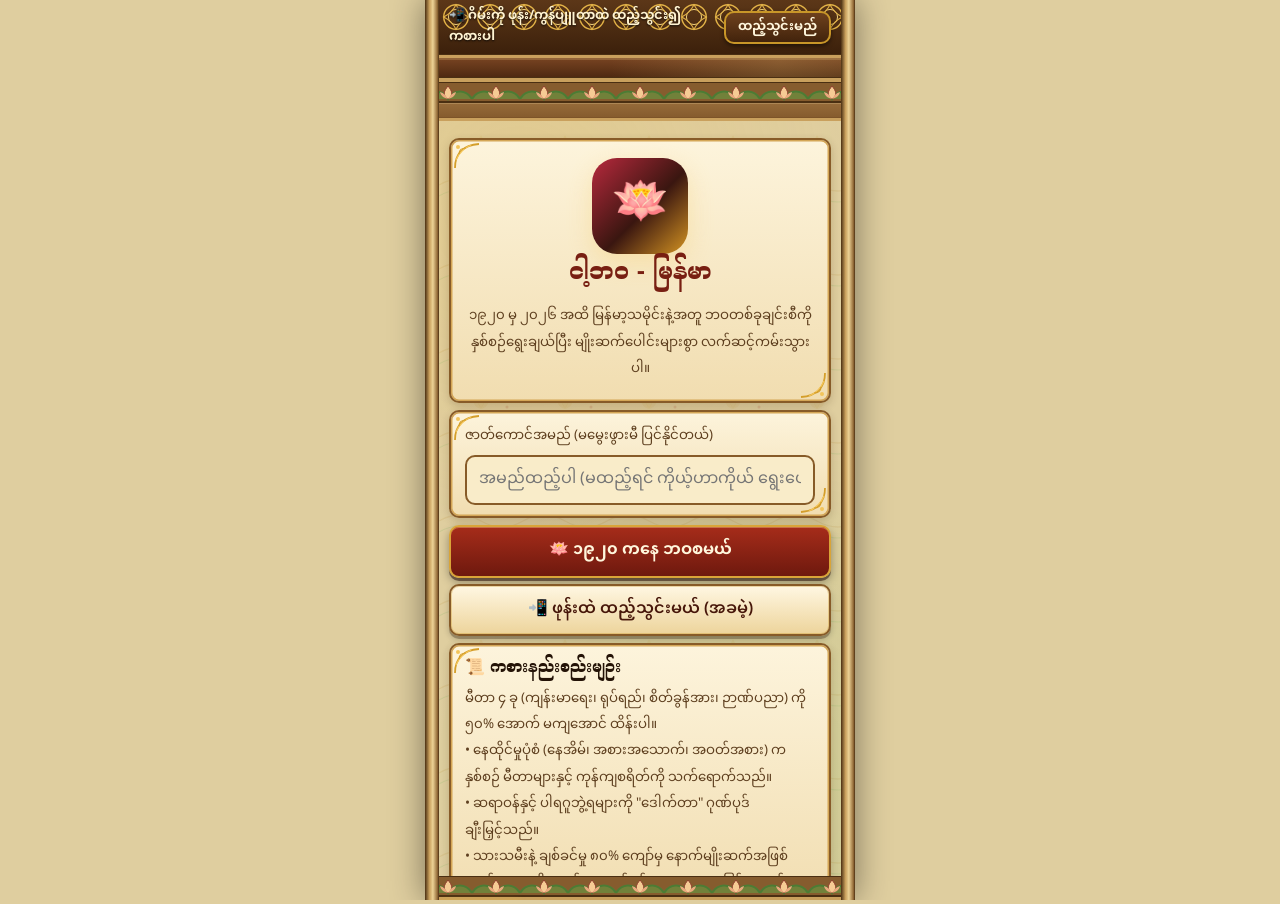
==== commit 4c96638b: "Update index.html" ====
--- a/index.html
+++ b/index.html
@@ -1,248 +1,9 @@
 <!DOCTYPE html>
-<html lang="my">
-<head>
-<meta charset="utf-8">
-<meta name="viewport" content="width=device-width,initial-scale=1,maximum-scale=1,user-scalable=no,viewport-fit=cover">
-<meta name="theme-color" content="#140c0a">
-<meta name="apple-mobile-web-app-capable" content="yes">
-<meta name="apple-mobile-web-app-status-bar-style" content="black-translucent">
-<link rel="manifest" href="manifest.json">
-<link rel="apple-touch-icon" href="icon-192.png">
-<title>ငါ့ဘဝ - မြန်မာ (Royal Heritage Edition)</title>
-<style>
-:root{
-  --bg:#0d0706;
-  --bg2:#190e0b;
-  --card:rgba(31,17,13,.88);
-  --card2:rgba(46,25,18,.92);
-  --line:rgba(242,193,78,.24);
-  --line-gold:rgba(247,208,106,.55);
-  --txt:#fbf3e4;
-  --mut:#cbb593;
-  --gold:#f5c75d;
-  --gold2:#ffe599;
-  --crimson:#b8293d;
-  --jade:#25b879;
-  --sapphire:#38bdf8;
-  --amethyst:#c084fc;
-}
-*{box-sizing:border-box;-webkit-tap-highlight-color:transparent}
-html,body{margin:0;padding:0;height:100%;background:var(--bg);color:var(--txt);font-family:system-ui,-apple-system,"Noto Sans Myanmar","Myanmar Text",sans-serif;overflow:hidden}
-body{
-  background:
-    radial-gradient(circle at 15% 10%, rgba(184,41,61,.24), transparent 42%),
-    radial-gradient(circle at 85% 15%, rgba(245,199,93,.18), transparent 45%),
-    radial-gradient(circle at 50% 100%, rgba(37,184,121,.10), transparent 50%),
-    linear-gradient(170deg, #140a08 0%, #0b0605 65%, #120907 100%);
-}
-body::before{
-  content:"";position:fixed;inset:0;pointer-events:none;z-index:0;opacity:.35;
-  background-image:radial-gradient(rgba(245,199,93,.22) 1px, transparent 1px);
-  background-size:24px 24px;
-}
-#app{position:relative;z-index:1;display:flex;flex-direction:column;height:100%;max-width:720px;margin:0 auto;border-left:1px solid rgba(245,199,93,.08);border-right:1px solid rgba(245,199,93,.08)}
-
-#ib{
-  display:flex;align-items:center;justify-content:space-between;gap:8px;
-  padding:8px 14px;background:linear-gradient(90deg,rgba(184,41,61,.35),rgba(245,199,93,.2));
-  border-bottom:1px solid var(--line);font-size:12px
-}
-#ib[hidden]{display:none}
-#ib button{padding:5px 10px;border-radius:999px;border:1px solid var(--line-gold);background:rgba(245,199,93,.18);color:var(--gold2);font-weight:700;cursor:pointer;font-size:11px}
-
-#hd{
-  display:flex;align-items:center;gap:12px;
-  padding:12px 14px;
-  background:linear-gradient(180deg,rgba(42,22,16,.96),rgba(22,12,9,.94));
-  border-bottom:1px solid var(--line);
-  box-shadow:0 8px 24px rgba(0,0,0,.45)
-}
-.av{
-  width:58px;height:58px;border-radius:50%;flex:none;cursor:pointer;
-  display:flex;align-items:center;justify-content:center;
-  background:radial-gradient(circle at 30% 30%, rgba(255,229,153,.25), rgba(184,41,61,.25));
-  border:2px solid var(--line-gold);
-  box-shadow:0 0 18px rgba(245,199,93,.25);
-  transition:transform .25s ease, box-shadow .25s ease
-}
-.av:hover{transform:scale(1.05);box-shadow:0 0 24px rgba(245,199,93,.45)}
-.nm{flex:1;min-width:0;line-height:1.35}
-.nm b{display:block;font-size:16px;color:var(--gold2);white-space:nowrap;overflow:hidden;text-overflow:ellipsis;letter-spacing:.2px}
-.nm small{display:block;font-size:11.5px;color:var(--mut)}
-.m{
-  padding:7px 11px;border-radius:14px;cursor:pointer;flex:none;
-  background:linear-gradient(135deg,rgba(245,199,93,.18),rgba(184,41,61,.2));
-  border:1px solid var(--line-gold);color:var(--gold2);font-weight:700;font-size:12px;
-  box-shadow:0 4px 12px rgba(0,0,0,.3);transition:transform .15s ease
-}
-.m:active{transform:scale(.96)}
-
-#st{
-  display:grid;grid-template-columns:repeat(auto-fit,minmax(115px,1fr));gap:7px 12px;
-  padding:9px 14px;background:rgba(18,10,8,.82);border-bottom:1px solid var(--line)
-}
-.b{display:flex;align-items:center;gap:7px;font-size:11.5px}
-.b span{width:64px;flex:none;color:var(--mut);font-weight:600}
-.b i{flex:1;height:8px;border-radius:999px;background:rgba(255,255,255,.08);overflow:hidden;display:block;border:1px solid rgba(255,255,255,.06)}
-.b i u{display:block;height:100%;border-radius:999px;transition:width .45s cubic-bezier(.22,1,.36,1)}
-.b em{font-style:normal;width:36px;text-align:right;font-weight:700;color:var(--txt);font-size:11px}
-.b.lo em{color:#ff6b81}
-.b.lo i{box-shadow:0 0 8px rgba(255,107,129,.45)}
-
-#tb{
-  position:relative;display:grid;grid-template-columns:repeat(5,1fr);
-  background:rgba(23,12,9,.94);border-bottom:1px solid var(--line)
-}
-#tb b{
-  position:relative;display:flex;flex-direction:column;align-items:center;justify-content:center;gap:2px;
-  padding:9px 4px;font-weight:600;font-size:11px;color:var(--mut);cursor:pointer;
-  transition:color .2s ease, background .2s ease
-}
-#tb b span{font-size:15px;line-height:1}
-#tb b.on{color:var(--gold2);background:linear-gradient(180deg,rgba(245,199,93,.14),transparent)}
-#tb b.on::after{
-  content:"";position:absolute;bottom:0;left:16%;right:16%;height:2.5px;border-radius:999px;
-  background:linear-gradient(90deg,var(--gold),var(--gold2),var(--gold));
-  box-shadow:0 0 10px rgba(245,199,93,.7)
-}
-
-#ct{flex:1;overflow-y:auto;padding:14px;scroll-behavior:smooth}
-#ct.in .n{animation:riseIn .32s cubic-bezier(.22,1,.36,1) both}
-@keyframes riseIn{from{opacity:0;transform:translateY(10px) scale(.99)}to{opacity:1;transform:none}}
-
-.hero{
-  text-align:center;padding:24px 18px;
-  background:
-    linear-gradient(160deg,rgba(56,28,18,.92),rgba(25,13,10,.95));
-  border:1px solid var(--line-gold);border-radius:20px;
-  box-shadow:0 14px 36px rgba(0,0,0,.55), inset 0 1px 0 rgba(255,229,153,.25)
-}
-.hero h2{margin:10px 0 6px;font-size:24px;color:var(--gold2);text-shadow:0 2px 14px rgba(245,199,93,.28)}
-.hero small{display:block;color:var(--mut);line-height:1.6;font-size:13px}
-
-.c{
-  background:var(--card);border:1px solid var(--line);border-radius:16px;
-  padding:12px 14px;margin-bottom:10px;line-height:1.58;font-size:13.5px;
-  box-shadow:0 6px 18px rgba(0,0,0,.28);backdrop-filter:blur(8px)
-}
-.c b{color:var(--gold2)}
-.c small{color:var(--mut);line-height:1.5}
-.c.r{border-left:3.5px solid var(--crimson);background:linear-gradient(90deg,rgba(184,41,61,.14),var(--card))}
-.c.y{border-left:3.5px solid var(--gold);background:linear-gradient(90deg,rgba(245,199,93,.15),var(--card))}
-
-button{
-  display:block;width:100%;text-align:left;padding:12px 14px;margin-bottom:8px;
-  border-radius:14px;border:1px solid var(--line);
-  background:linear-gradient(180deg,rgba(45,25,18,.9),rgba(28,15,11,.95));
-  color:var(--txt);font-size:13.5px;font-weight:600;cursor:pointer;
-  transition:transform .14s ease, border-color .2s ease, box-shadow .2s ease, background .2s ease;
-  box-shadow:0 4px 12px rgba(0,0,0,.28)
-}
-button:hover:not(:disabled){
-  border-color:var(--line-gold);
-  background:linear-gradient(180deg,rgba(64,35,24,.95),rgba(36,19,14,.98));
-  transform:translateY(-1px)
-}
-button:active:not(:disabled){transform:scale(.985)}
-button:disabled{opacity:.42;cursor:not-allowed}
-button.pri{
-  background:linear-gradient(135deg,#c98a1e 0%,#f5c75d 52%,#d49422 100%);
-  color:#190c06;border:1px solid #ffe8a3;font-weight:800;
-  box-shadow:0 6px 20px rgba(245,199,93,.32)
-}
-button.pri:hover:not(:disabled){filter:brightness(1.06);box-shadow:0 8px 24px rgba(245,199,93,.45)}
-
-#dk{
-  display:none;align-items:center;justify-content:space-between;gap:12px;
-  padding:10px 14px;background:linear-gradient(180deg,rgba(26,14,10,.96),rgba(14,7,6,.98));
-  border-top:1px solid var(--line);box-shadow:0 -8px 24px rgba(0,0,0,.5)
-}
-#dk .bs b{font-size:13.5px;color:var(--gold2)}
-#dk .bs small{font-size:11.5px;color:var(--mut)}
-#dk .ag{
-  width:72px;height:54px;flex:none;text-align:center;padding:6px;margin:0;
-  border-radius:16px;background:linear-gradient(135deg,var(--crimson),#7d1524);
-  border:1.5px solid var(--line-gold);color:var(--gold2);font-size:18px;font-weight:800;
-  box-shadow:0 6px 18px rgba(184,41,61,.45)
-}
-
-/* အသုဘဖိတ်စာ Card */
-.funeral-card{
-  position:relative;padding:20px 18px;margin-bottom:14px;border-radius:20px;
-  background:
-    linear-gradient(170deg,rgba(36,20,16,.97),rgba(16,9,8,.99));
-  border:2px solid var(--gold);
-  box-shadow:0 16px 40px rgba(0,0,0,.7), inset 0 0 0 4px rgba(184,41,61,.35), inset 0 0 24px rgba(245,199,93,.12);
-  text-align:center
-}
-.funeral-badge{
-  display:inline-block;padding:4px 12px;border-radius:999px;font-size:11px;font-weight:800;
-  letter-spacing:1px;color:var(--gold2);background:rgba(184,41,61,.35);border:1px solid var(--line-gold);
-  margin-bottom:8px
-}
-.funeral-title{font-size:20px;font-weight:800;color:var(--gold2);margin:4px 0}
-.funeral-sub{font-size:12.5px;color:var(--mut);margin-bottom:12px}
-.funeral-bio{
-  text-align:left;padding:12px 14px;border-radius:14px;
-  background:rgba(255,255,255,.04);border:1px solid rgba(245,199,93,.2);
-  font-size:13px;line-height:1.65;color:var(--txt);margin-bottom:12px
-}
-.funeral-quote{font-style:italic;font-size:12.5px;color:var(--gold);line-height:1.55}
-
-#md{
-  position:fixed;inset:0;z-index:50;display:flex;align-items:flex-end;justify-content:center;
-  background:rgba(0,0,0,.72);backdrop-filter:blur(5px);animation:fadeIn .2s ease
-}
-@keyframes fadeIn{from{opacity:0}to{opacity:1}}
-.sh{
-  width:100%;max-width:680px;max-height:86vh;overflow-y:auto;
-  padding:16px;border-radius:22px 22px 0 0;
-  background:linear-gradient(180deg,#25140f,#140a08);
-  border-top:1.5px solid var(--line-gold);box-shadow:0 -12px 36px rgba(0,0,0,.7)
-}
-.sh input{
-  width:100%;padding:10px 12px;border-radius:12px;border:1px solid var(--line);
-  background:rgba(0,0,0,.35);color:var(--txt);font-size:13.5px;margin-top:6px
-}
-.c input{
-  width:100%;padding:10px 12px;border-radius:12px;border:1px solid var(--line);
-  background:rgba(0,0,0,.35);color:var(--txt);font-size:13.5px;margin-top:6px
-}
-
-.ts{
-  position:fixed;top:18px;left:50%;transform:translateX(-50%);z-index:80;
-  padding:10px 18px;border-radius:999px;background:linear-gradient(135deg,#2b1711,#160b08);
-  border:1px solid var(--line-gold);color:var(--gold2);font-size:13px;font-weight:700;
-  box-shadow:0 10px 26px rgba(0,0,0,.6)
-}
-.rp{
-  position:fixed;width:22px;height:22px;margin:-11px 0 0 -11px;border-radius:50%;
-  pointer-events:none;z-index:60;border:2px solid var(--gold2);
-  animation:ripAnim .62s cubic-bezier(.16,1,.3,1) forwards
-}
-@keyframes ripAnim{from{opacity:.85;transform:scale(.2)}to{opacity:0;transform:scale(2.6)}}
-
-.shake{animation:shk .4s ease}
-@keyframes shk{0%,100%{transform:translateX(0)}20%{transform:translateX(-6px)}40%{transform:translateX(6px)}60%{transform:translateX(-4px)}80%{transform:translateX(4px)}}
-.flash-gold{animation:fg .7s ease}
-@keyframes fg{0%{box-shadow:0 0 0 rgba(245,199,93,0)}50%{box-shadow:0 0 24px rgba(245,199,93,.65)}100%{box-shadow:0 0 0 rgba(245,199,93,0)}}
-</style>
-</head>
-<body>
-<div id="app">
-  <div id="ib" hidden>
-    <span>📲 ဖုန်းထဲ ထည့်သွင်းပြီး အလွယ်တကူ ဆော့ကစားပါ</span>
-    <div>
-      <button onclick="inst()">ထည့်သွင်းမယ်</button>
-      <button onclick="this.parentElement.parentElement.hidden=true">✕</button>
-    </div>
-  </div>
-  <div id="hd"></div>
-  <div id="st" data-k=""></div>
-  <div id="tb"></div>
-  <div id="ct" class="in"></div>
-  <div id="dk"></div>
-</div>
+<html lang="my"><head><meta charset="utf-8"><meta name="viewport" content="width=device-width, initial-scale=1, viewport-fit=cover"><title>ငါ့ဘဝ - မြန်မာ</title>
+<meta name="color-scheme" content="dark light"><meta name="theme-color" content="#1a0709"><meta name="apple-mobile-web-app-capable" content="yes"><meta name="mobile-web-app-capable" content="yes"><meta name="apple-mobile-web-app-title" content="ငါ့ဘဝ">
+<link rel="manifest" href="manifest.webmanifest"><link rel="icon" href="logo.ico"><link rel="apple-touch-icon" href="apple-touch-icon.png">
+<link rel="stylesheet" href="https://fonts.googleapis.com/css2?family=Noto+Sans+Myanmar:wght@400;700&family=Noto+Serif+Myanmar:wght@600;700&display=swap">
+<link rel="stylesheet" href="style.css"></head><body>
+<div id="app"><div id="ib" hidden><span>📲 ဂိမ်းကို ဖုန်း/ကွန်ပျူတာထဲ ထည့်သွင်း၍ ကစားပါ</span><button onclick="inst()">ထည့်သွင်းမည်</button></div><div id="hd"></div><div class="kn"></div><div id="st"></div><div id="ct"></div><div id="dk"></div><div class="kn"></div><div id="tb"></div></div>
 <script src="game.js"></script>
-</body>
-</html>
+</body></html>
--- a/style.css
+++ b/style.css
@@ -0,0 +1,886 @@
+:root {
+  /* Light Mode: နေ့ခင်း ကျေးလက်သနပ်ခါး၊ ပေစာနှင့် ဝါးရောင် */
+  --bg: #dfce9f;
+  --cd: #f9ecc9;
+  --fg: #241307;
+  --sb: #5c3d1e;
+  --bl: #781f12;
+  --gr: #478a36;
+  --or: #b83208;
+  --sp: #c49c59;
+  --gd: #c89628;
+  --hb: #683c1e;
+  --jd: #286325;
+
+  --bamboo-1: #946b38;
+  --bamboo-2: #c9a05d;
+  --bamboo-3: #ecd295;
+  --bamboo-line: #4a2f12;
+
+  /* Card & Button Tokens (Light) */
+  --card-bg: linear-gradient(180deg, #fdf4dc, #f1ddb0);
+  --card-fg: #241307;
+  --card-sub: #5e3f1f;
+  --card-border: #875b28;
+  --card-inner: #d4a656;
+
+  --btn-bg: linear-gradient(180deg, #fff7e2, #edd49b);
+  --btn-fg: #47170a;
+  --btn-border: #875b28;
+
+  --pri-bg: linear-gradient(180deg, #a62c1a, #6e190e);
+  --pri-fg: #fff6dc;
+  --pri-border: #d9a438;
+
+  --bar-bg: #3f250e;
+  --bar-border: #d5ab63;
+  --wood-1: #966b3a;
+  --wood-2: #865c2e;
+  --wood-3: #734c23;
+
+  --sh: 0 3px 9px rgba(58, 35, 12, 0.2), inset 0 1px 0 rgba(255, 252, 240, 0.75);
+  color-scheme: light dark;
+  box-sizing: border-box;
+  padding-top: env(safe-area-inset-top, 0px);
+  padding-bottom: env(safe-area-inset-bottom, 0px);
+}
+
+/* Dark Mode: ညဘက် ရွှေမီးအိမ်အောက်က ယွန်း/သစ်သားညိုမှောင် (High Contrast) */
+@media (prefers-color-scheme: dark) {
+  :root:not([data-theme="light"]) {
+    --bg: #140c06;
+    --cd: #26170d;
+    --fg: #fff2d6;
+    --sb: #e5c38c;
+    --bl: #ffca6e;
+    --gr: #5db349;
+    --or: #ff8c52;
+    --sp: #7a5128;
+    --gd: #eab43c;
+    --hb: #381d0f;
+    --jd: #388233;
+
+    --bamboo-1: #543518;
+    --bamboo-2: #825529;
+    --bamboo-3: #ab753c;
+    --bamboo-line: #0d0703;
+
+    /* Card & Button Tokens (Dark) - နောက်ခံမှောင်ပြီး စာသား အလင်းရောင် ကြည်လင်စေရန် */
+    --card-bg: linear-gradient(180deg, #2b1a0e, #1d1109);
+    --card-fg: #fff2d6;
+    --card-sub: #dfc08d;
+    --card-border: #996930;
+    --card-inner: #593b18;
+
+    --btn-bg: linear-gradient(180deg, #3b2414, #26160c);
+    --btn-fg: #ffe7b3;
+    --btn-border: #a67234;
+
+    --pri-bg: linear-gradient(180deg, #9c2717, #611309);
+    --pri-fg: #fff6dc;
+    --pri-border: #f0bc46;
+
+    --bar-bg: #0f0804;
+    --bar-border: #a37032;
+    --wood-1: #382212;
+    --wood-2: #2d1b0e;
+    --wood-3: #22140a;
+
+    --sh: 0 5px 14px rgba(0, 0, 0, 0.65), inset 0 1px 0 rgba(255, 220, 140, 0.14);
+  }
+}
+
+:root[data-theme="dark"] {
+  --bg: #140c06;
+  --cd: #26170d;
+  --fg: #fff2d6;
+  --sb: #e5c38c;
+  --bl: #ffca6e;
+  --gr: #5db349;
+  --or: #ff8c52;
+  --sp: #7a5128;
+  --gd: #eab43c;
+  --hb: #381d0f;
+  --jd: #388233;
+  --bamboo-1: #543518;
+  --bamboo-2: #825529;
+  --bamboo-3: #ab753c;
+  --bamboo-line: #0d0703;
+  --card-bg: linear-gradient(180deg, #2b1a0e, #1d1109);
+  --card-fg: #fff2d6;
+  --card-sub: #dfc08d;
+  --card-border: #996930;
+  --card-inner: #593b18;
+  --btn-bg: linear-gradient(180deg, #3b2414, #26160c);
+  --btn-fg: #ffe7b3;
+  --btn-border: #a67234;
+  --pri-bg: linear-gradient(180deg, #9c2717, #611309);
+  --pri-fg: #fff6dc;
+  --pri-border: #f0bc46;
+  --bar-bg: #0f0804;
+  --bar-border: #a37032;
+  --wood-1: #382212;
+  --wood-2: #2d1b0e;
+  --wood-3: #22140a;
+  --sh: 0 5px 14px rgba(0, 0, 0, 0.65), inset 0 1px 0 rgba(255, 220, 140, 0.14);
+}
+
+* {
+  -webkit-tap-highlight-color: transparent;
+}
+
+html,
+body {
+  height: 100%;
+  margin: 0;
+  background: var(--bg);
+  color: var(--fg);
+  font: 16px/1.65 -apple-system, "Noto Sans Myanmar", "Padauk", sans-serif;
+  overflow: hidden;
+  transition: background-color 0.25s ease, color 0.25s ease;
+}
+
+/* ဘေးနှစ်ဖက် ဝါးဆစ်တိုင်များပါသော အဓိက App ဘောင် */
+#app {
+  max-width: 430px;
+  margin: 0 auto;
+  height: 100%;
+  display: flex;
+  flex-direction: column;
+  background: var(--bg);
+  position: relative;
+  padding-left: 14px;
+  padding-right: 14px;
+  box-sizing: border-box;
+  box-shadow: 0 0 32px rgba(0, 0, 0, 0.45);
+}
+
+/* ဘယ်/ညာ ဝါးဆစ်တိုင် ဂရပ်ဖစ် */
+#app::before,
+#app::after {
+  content: "";
+  position: absolute;
+  top: 0;
+  bottom: 0;
+  width: 14px;
+  z-index: 4;
+  pointer-events: none;
+  background-color: var(--bamboo-2);
+  background-image:
+    linear-gradient(
+      90deg,
+      var(--bamboo-line) 0%,
+      var(--bamboo-2) 32%,
+      var(--bamboo-3) 56%,
+      var(--bamboo-1) 88%,
+      var(--bamboo-line) 100%
+    ),
+    url("data:image/svg+xml,%3Csvg xmlns='http://www.w3.org/2000/svg' width='14' height='120'%3E%3Crect x='0' y='56' width='14' height='4' fill='%23291707'/%3E%3Crect x='0' y='60' width='14' height='2.5' fill='%23f7e2a6' fill-opacity='.5'/%3E%3Crect x='0' y='62.5' width='14' height='2' fill='%23291707'/%3E%3C/svg%3E");
+  background-repeat: repeat-y;
+}
+#app::before {
+  left: 0;
+}
+#app::after {
+  right: 0;
+}
+
+/* ထိပ်ဆုံး ပန်းခွေရွှေတန်း Banner (မြူးကြွစွာ ဖြည်းညှင်းစွာ ရွေ့လျားနေသော ပန်းခွေတန်း) */
+#ib {
+  display: flex;
+  align-items: center;
+  gap: 8px;
+  padding: 6px 10px;
+  background-color: #4d2e14;
+  background-image:
+    url("data:image/svg+xml,%3Csvg xmlns='http://www.w3.org/2000/svg' width='36' height='36'%3E%3Ccircle cx='18' cy='18' r='13' stroke='%23e2b246' stroke-width='1.5' fill='none'/%3E%3Ccircle cx='18' cy='18' r='8' stroke='%23f7d881' stroke-width='1' fill='none'/%3E%3Cpath d='M18 5C21 11 25 15 31 18C25 21 21 25 18 31C15 25 11 21 5 18C11 15 15 11 18 5Z' stroke='%23e2b246' stroke-width='1.1' fill='none'/%3E%3C/svg%3E"),
+    linear-gradient(180deg, #5c3718, #3b200b);
+  background-size: 34px 34px, 100% 100%;
+  background-repeat: repeat-x, no-repeat;
+  animation: fretScroll 14s linear infinite;
+  color: #fff3d1;
+  font-size: 13px;
+  font-weight: 700;
+  border-bottom: 3px solid var(--bamboo-2);
+  box-shadow: inset 0 -1px 0 var(--bamboo-line);
+}
+#ib[hidden] {
+  display: none;
+}
+#ib span {
+  flex: 1;
+  color: #fff3d1;
+  text-shadow: 0 1px 2px rgba(0, 0, 0, 0.8);
+}
+#ib button {
+  width: auto;
+  margin: 0;
+  padding: 4px 12px;
+  border: 2px solid var(--gd);
+  border-radius: 10px;
+  background: linear-gradient(180deg, #6e411d, #42230c);
+  color: #fff6dc;
+  font: inherit;
+  font-size: 13px;
+  font-weight: 700;
+  cursor: pointer;
+  box-shadow: 0 2px 4px rgba(0, 0, 0, 0.5);
+  transition: transform 0.15s ease;
+}
+#ib button:active {
+  transform: scale(0.94);
+}
+
+/* ကျေးလက်အိမ်မိုးနှင့် သစ်သား Header */
+#hd {
+  display: flex;
+  align-items: center;
+  gap: 10px;
+  padding: 10px 12px;
+  background:
+    radial-gradient(circle at 85% 20%, rgba(255, 224, 130, 0.18), transparent 50%),
+    linear-gradient(180deg, #784422, #4d2810);
+  color: #fff5d6;
+  position: relative;
+  border-bottom: 4px solid var(--bamboo-2);
+  box-shadow: inset 0 2px 0 rgba(255, 224, 150, 0.2), inset 0 -1px 0 var(--bamboo-line);
+}
+#hd small {
+  display: block;
+  color: #f4d89d;
+  font-size: 12px;
+  line-height: 1.4;
+}
+#hd b {
+  font-family: "Noto Serif Myanmar", "Noto Sans Myanmar", serif;
+  font-size: 17px;
+  color: #fff7dd;
+  text-shadow: 0 1px 2px rgba(0, 0, 0, 0.65);
+}
+.nm {
+  min-width: 0;
+}
+
+/* ဇာတ်ကောင်ပုံ Medallion (ရွှေရောင်အလင်းကွင်း ဖြည်းဖြည်းလှည့်နေမည်) */
+.av {
+  width: 56px;
+  height: 56px;
+  flex: none;
+  cursor: pointer;
+  border-radius: 50%;
+  overflow: hidden;
+  position: relative;
+  padding: 2.5px;
+  background: linear-gradient(145deg, #ffe599, #b57a1e);
+  border: 2.5px solid var(--bamboo-line);
+  box-shadow: 0 2px 8px rgba(0, 0, 0, 0.45), 0 0 12px rgba(234, 180, 60, 0.28);
+  transition: transform 0.2s cubic-bezier(0.2, 0.8, 0.2, 1);
+}
+.av::before {
+  content: "";
+  position: absolute;
+  inset: -4px;
+  border-radius: 50%;
+  background: conic-gradient(
+    from 0deg,
+    transparent 0deg 70deg,
+    rgba(255, 234, 155, 0.85) 92deg,
+    transparent 118deg 250deg,
+    rgba(255, 234, 155, 0.65) 272deg,
+    transparent 298deg 360deg
+  );
+  animation: haloSpin 8s linear infinite;
+  pointer-events: none;
+}
+.av:hover {
+  transform: scale(1.05);
+}
+.av:active {
+  transform: scale(0.92);
+}
+.av svg {
+  width: 100%;
+  height: 100%;
+  display: block;
+  border-radius: 50%;
+  background: #f9e6b3;
+  position: relative;
+  z-index: 1;
+  animation: bob 3.2s ease-in-out infinite;
+}
+
+/* ပိုက်ဆံ/ခလုတ် Pill */
+#hd .m {
+  margin-left: auto;
+  background: var(--btn-bg);
+  border: 2px solid var(--btn-border);
+  color: var(--btn-fg);
+  padding: 5px 11px;
+  border-radius: 10px;
+  font-weight: 700;
+  font-size: 12px;
+  white-space: nowrap;
+  cursor: pointer;
+  box-shadow: inset 0 0 0 1px rgba(200, 150, 40, 0.4), 0 2px 5px rgba(0, 0, 0, 0.35);
+  transition: transform 0.15s ease, filter 0.2s ease;
+}
+#hd .m:hover {
+  filter: brightness(1.06);
+}
+#hd .m:active {
+  transform: scale(0.94);
+}
+
+/* ကြာပွင့်နှင့် စိမ်းလန်းသော ဇာပန်းတန်း (မြူးကြွစွာ ဖြည်းညှင်းစွာ လှုပ်ရှားနေမည်) */
+.kn {
+  height: 18px;
+  flex: none;
+  background-color: var(--wood-2);
+  background-image:
+    url("data:image/svg+xml,%3Csvg xmlns='http://www.w3.org/2000/svg' width='48' height='18'%3E%3Cpath d='M0 16C6 6 18 6 24 16C30 6 42 6 48 16' stroke='%234c7c34' stroke-width='2.2' fill='%23639943' fill-opacity='.6'/%3E%3Cpath d='M24 3C28 8 30 12 24 16C18 12 20 8 24 3Z' fill='%23f6cb94' stroke='%238c3b2b' stroke-width='1'/%3E%3Cpath d='M16 9C20 10 22 13 24 16C20 15 17 13 16 9Z' fill='%23eba97e'/%3E%3Cpath d='M32 9C28 10 26 13 24 16C28 15 31 13 32 9Z' fill='%23eba97e'/%3E%3C/svg%3E");
+  background-repeat: repeat-x;
+  background-position: center;
+  animation: fretScrollReverse 18s linear infinite;
+  border-top: 1px solid var(--bamboo-line);
+  border-bottom: 2px solid var(--bamboo-line);
+}
+
+/* Stat / Attribute Bar */
+#st {
+  display: grid;
+  grid-template-columns: 1fr 1fr;
+  gap: 5px 12px;
+  padding: 7px 10px 8px;
+  background:
+    repeating-linear-gradient(
+      180deg,
+      var(--wood-1) 0px,
+      var(--wood-2) 14px,
+      var(--wood-3) 15px
+    );
+  border-bottom: 3px solid var(--bamboo-2);
+  box-shadow: inset 0 1px 0 rgba(255, 232, 180, 0.22);
+  position: relative;
+  z-index: 1;
+}
+.b {
+  display: flex;
+  align-items: center;
+  gap: 5px;
+  font-size: 12px;
+}
+.b span {
+  width: 60px;
+  color: #fff6dc;
+  font-weight: 700;
+  text-shadow: 0 1px 2px rgba(0, 0, 0, 0.75);
+}
+.b i {
+  flex: 1;
+  height: 10px;
+  background: var(--bar-bg);
+  border: 1.5px solid var(--bar-border);
+  border-radius: 999px;
+  overflow: hidden;
+  position: relative;
+  box-shadow: inset 0 1px 3px rgba(0, 0, 0, 0.7);
+}
+.b u {
+  display: block;
+  height: 100%;
+  border-radius: 999px;
+  position: relative;
+  box-shadow: inset 0 2px 0 rgba(255, 255, 255, 0.35), inset 0 -2px 0 rgba(0, 0, 0, 0.28);
+  transition: width 0.8s cubic-bezier(0.2, 0.8, 0.2, 1);
+}
+.b u::after {
+  content: "";
+  position: absolute;
+  inset: 0;
+  background: linear-gradient(
+    90deg,
+    transparent 0%,
+    rgba(255, 255, 255, 0.35) 50%,
+    transparent 100%
+  );
+  transform: translateX(-100%);
+  animation: barSheen 3.8s ease-in-out infinite;
+}
+.b em {
+  width: 38px;
+  text-align: right;
+  font-style: normal;
+  color: #fff6dc;
+  font-weight: 700;
+  font-variant-numeric: tabular-nums;
+  text-shadow: 0 1px 2px rgba(0, 0, 0, 0.75);
+}
+.b.lo em {
+  color: var(--or);
+  animation: dangerBlink 1.2s ease-in-out infinite;
+}
+
+/* ပင်မစာမျက်နှာ နောက်ခံ — ကျေးလက်လယ်ကွင်း၊ ကြာပွင့်နှင့် ပန်းခွေ ဂရပ်ဖစ်အလွှာများ (ဓာတ်ပုံမလိုဘဲ မြူးကြွစေရန်) */
+#ct {
+  flex: 1;
+  overflow-y: auto;
+  padding: 10px 10px 18px;
+  scroll-behavior: smooth;
+  overscroll-behavior: contain;
+  position: relative;
+  background-color: var(--bg);
+  background-image:
+    radial-gradient(circle at 20% 10%, rgba(234, 180, 60, 0.16), transparent 45%),
+    radial-gradient(circle at 82% 88%, rgba(93, 179, 73, 0.14), transparent 48%),
+    url("data:image/svg+xml,%3Csvg xmlns='http://www.w3.org/2000/svg' width='84' height='84'%3E%3Cpath d='M0 64Q21 52 42 64T84 64' stroke='%23b8862b' stroke-opacity='.14' stroke-width='1.3' fill='none'/%3E%3Cpath d='M0 75Q21 63 42 75T84 75' stroke='%2358a649' stroke-opacity='.13' stroke-width='1.2' fill='none'/%3E%3Cpath d='M42 14C47 22 47 29 42 36C37 29 37 22 42 14Z' fill='%23c89628' fill-opacity='.11'/%3E%3Cpath d='M33 25C38 26 40 30 42 36C37 35 34 31 33 25Z' fill='%23c89628' fill-opacity='.09'/%3E%3Cpath d='M51 25C46 26 44 30 42 36C47 35 50 31 51 25Z' fill='%23c89628' fill-opacity='.09'/%3E%3Ccircle cx='16' cy='22' r='1.8' fill='%23c89628' fill-opacity='.18'/%3E%3Ccircle cx='68' cy='34' r='1.5' fill='%239c2717' fill-opacity='.14'/%3E%3C/svg%3E");
+  animation: meadowDrift 24s ease-in-out infinite alternate;
+}
+#ct::-webkit-scrollbar {
+  width: 4px;
+}
+#ct::-webkit-scrollbar-thumb {
+  background: var(--bamboo-2);
+  border-radius: 999px;
+}
+#ct.in {
+  animation: tabin 0.35s cubic-bezier(0.2, 0.8, 0.2, 1);
+}
+
+/* ရွှေပန်းခွေထောင့်ပါ Card (.c) - စာသားအရောင် သီးခြားခွဲထားသည် */
+.c {
+  position: relative;
+  background: var(--card-bg);
+  color: var(--card-fg);
+  border: 2px solid var(--card-border);
+  border-radius: 10px;
+  padding: 11px 14px;
+  margin: 7px 0;
+  box-shadow:
+    inset 0 0 0 1.5px var(--card-inner),
+    var(--sh);
+  transition: transform 0.18s ease, border-color 0.2s ease;
+}
+.c small {
+  color: var(--card-sub);
+}
+.c::before,
+.c::after {
+  content: "";
+  position: absolute;
+  width: 28px;
+  height: 28px;
+  pointer-events: none;
+  background: url("data:image/svg+xml,%3Csvg xmlns='http://www.w3.org/2000/svg' width='28' height='28'%3E%3Cpath d='M2 26C2 12 10 3 26 2' stroke='%23d49e2a' stroke-width='1.8' fill='none'/%3E%3Cpath d='M3 18C6 11 11 6 18 3' stroke='%23f2c45a' stroke-width='1.3' fill='none'/%3E%3Cpath d='M6 12C6 8 9 6 13 6' stroke='%23d49e2a' stroke-width='1.2' fill='none'/%3E%3Ccircle cx='5' cy='5' r='2' fill='%23f2c45a'/%3E%3C/svg%3E")
+    no-repeat;
+}
+.c::before {
+  top: 2px;
+  left: 2px;
+}
+.c::after {
+  bottom: 2px;
+  right: 2px;
+  transform: rotate(180deg);
+}
+
+#hd b,
+.hero h2,
+.c b,
+.sh b {
+  font-family: "Noto Serif Myanmar", "Noto Sans Myanmar", serif;
+}
+
+.hero {
+  text-align: center;
+  padding: 18px 14px;
+  border-width: 2.5px;
+}
+.hero h2 {
+  margin: 6px 0 4px;
+  color: var(--bl);
+}
+
+/* ဇာတ်လမ်းစာကြောင်း Card များ - Light & Dark နှစ်မျိုးလုံး စာသားပြတ်သားစေရန် */
+#ct > div:not(.y):not(.c) {
+  position: relative;
+  background: var(--card-bg);
+  color: var(--card-fg);
+  border: 2px solid var(--card-border);
+  border-radius: 9px;
+  padding: 8px 12px;
+  margin: 6px 0;
+  font-size: 15px;
+  box-shadow:
+    inset 0 0 0 1.5px var(--card-inner),
+    0 2px 6px rgba(0, 0, 0, 0.2);
+  transition: transform 0.16s ease, border-color 0.2s ease;
+}
+#ct > div:not(.y):not(.c) small {
+  color: var(--card-sub);
+}
+
+.n {
+  animation: popBounce 0.45s cubic-bezier(0.22, 1, 0.36, 1) both;
+}
+
+/* ရွေးချယ်စရာ ခလုတ်များ - မြူးကြွသော နှိပ်ချက်နှင့် Hover */
+#ct button,
+#md button {
+  display: block;
+  width: 100%;
+  margin: 6px 0;
+  padding: 11px 14px;
+  font: inherit;
+  font-weight: 600;
+  color: var(--btn-fg);
+  background: var(--btn-bg);
+  border: 2px solid var(--btn-border);
+  border-radius: 10px;
+  cursor: pointer;
+  text-align: center;
+  position: relative;
+  overflow: hidden;
+  box-shadow: inset 0 0 0 1px rgba(200, 150, 40, 0.35), 0 3px 0 rgba(40, 20, 6, 0.28), 0 3px 6px rgba(0, 0, 0, 0.22);
+  transition: transform 0.14s cubic-bezier(0.2, 0.8, 0.2, 1), filter 0.2s ease, border-color 0.2s ease, box-shadow 0.2s ease;
+}
+#ct button:hover,
+#md button:hover {
+  border-color: var(--gd);
+  filter: brightness(1.06);
+  transform: translateY(-1.5px);
+}
+#ct button:active,
+#md button:active {
+  transform: translateY(1.5px) scale(0.97);
+  box-shadow: inset 0 0 0 1px rgba(200, 150, 40, 0.35), 0 1px 0 rgba(40, 20, 6, 0.28);
+}
+
+/* Primary ခလုတ် (ရွှေရောင်အလင်းတန်း ဖြတ်ပြေးမည်) */
+#ct button.pri,
+#md button.pri {
+  background: var(--pri-bg);
+  border-color: var(--pri-border);
+  color: var(--pri-fg);
+  font-weight: 700;
+  box-shadow: inset 0 1px 0 rgba(255, 224, 150, 0.38), 0 3px 0 rgba(35, 8, 4, 0.5), 0 4px 10px rgba(0, 0, 0, 0.35);
+}
+#ct button.pri::after,
+#md button.pri::after {
+  content: "";
+  position: absolute;
+  top: 0;
+  left: -120%;
+  width: 55%;
+  height: 100%;
+  background: linear-gradient(
+    90deg,
+    transparent,
+    rgba(255, 238, 175, 0.32),
+    transparent
+  );
+  transform: skewX(-20deg);
+  animation: btnSweep 4.2s ease-in-out infinite;
+  pointer-events: none;
+}
+
+/* အသက်နှင့် ခုနှစ် ခေါင်းစဉ်စာတန်း (.y) */
+.y {
+  color: var(--sb);
+  font-size: 12.5px;
+  font-weight: 700;
+  text-align: center;
+  margin: 10px 0 6px;
+  text-shadow: 0 1px 2px rgba(0, 0, 0, 0.5);
+}
+.y::before,
+.y::after {
+  content: " ✿ ";
+  color: var(--gr);
+}
+.r {
+  color: var(--or);
+  font-weight: 700;
+}
+small {
+  color: var(--sb);
+}
+
+/* အောက်ခြေ အသက် +၁ ခလုတ် အပိုင်း (#dk) */
+#dk {
+  display: none;
+  align-items: center;
+  gap: 10px;
+  padding: 9px 12px;
+  background:
+    repeating-linear-gradient(
+      180deg,
+      #4b2d15 0px,
+      #3b220f 16px,
+      #2c180a 17px
+    );
+  color: #fff4d2;
+  border-top: 3px solid var(--bamboo-2);
+  box-shadow: inset 0 1px 0 rgba(255, 224, 150, 0.2);
+}
+#dk small {
+  color: #ebd094;
+}
+.bs {
+  flex: 1;
+}
+
+/* အစိမ်းရောင် အဝိုင်းခလုတ် (+ အသက်) - မြူးကြွသော Pulse Animation */
+.ag {
+  width: 64px;
+  height: 64px;
+  flex: none;
+  border-radius: 50%;
+  border: 3px solid #f7e4b2;
+  background:
+    radial-gradient(circle at 35% 30%, #74cc4e, var(--gr) 62%, var(--jd));
+  color: #ffffff;
+  font-size: 28px;
+  font-weight: 700;
+  font-family: inherit;
+  line-height: 1;
+  cursor: pointer;
+  box-shadow:
+    0 0 0 2px #2b180a,
+    0 4px 10px rgba(0, 0, 0, 0.5);
+  transition: transform 0.15s cubic-bezier(0.2, 0.8, 0.2, 1), opacity 0.3s ease;
+}
+.ag small {
+  display: block;
+  font-size: 11px;
+  font-weight: 700;
+  color: #ffffff;
+  margin-top: 1px;
+  text-shadow: 0 1px 2px rgba(0, 0, 0, 0.65);
+}
+.ag:not(:disabled) {
+  animation: pulse 2.2s ease-in-out infinite;
+}
+.ag:hover:not(:disabled) {
+  transform: scale(1.06);
+}
+.ag:active:not(:disabled) {
+  transform: scale(0.9);
+}
+.ag:disabled {
+  opacity: 0.4;
+  cursor: not-allowed;
+}
+
+/* အောက်ဆုံး ကြိမ်ယက်ထည် Tab Bar (#tb) */
+#tb {
+  display: flex;
+  position: relative;
+  background-color: var(--wood-2);
+  background-image:
+    url("data:image/svg+xml,%3Csvg xmlns='http://www.w3.org/2000/svg' width='24' height='24'%3E%3Crect width='12' height='12' fill='%23b57e40' fill-opacity='.55' stroke='%233d230c' stroke-width='1.2'/%3E%3Crect x='12' y='12' width='12' height='12' fill='%23b57e40' fill-opacity='.55' stroke='%233d230c' stroke-width='1.2'/%3E%3Crect x='12' y='0' width='12' height='12' fill='%238c5b27' fill-opacity='.55' stroke='%233d230c' stroke-width='1.2'/%3E%3Crect x='0' y='12' width='12' height='12' fill='%238c5b27' fill-opacity='.55' stroke='%233d230c' stroke-width='1.2'/%3E%3C/svg%3E");
+  border-top: 3px solid var(--bamboo-2);
+  box-shadow: inset 0 2px 4px rgba(0, 0, 0, 0.35);
+}
+#tb::after {
+  content: "";
+  position: absolute;
+  top: 0;
+  left: calc(var(--i, 0) * 20%);
+  width: 20%;
+  height: 3.5px;
+  background: linear-gradient(90deg, var(--gr), var(--gd), var(--bl));
+  box-shadow: 0 1px 6px rgba(234, 180, 60, 0.7);
+  transition: left 0.32s cubic-bezier(0.2, 0.8, 0.2, 1);
+}
+#tb b {
+  flex: 1;
+  text-align: center;
+  font-size: 10.5px;
+  padding: 7px 0 6px;
+  color: #f6e7c4;
+  cursor: pointer;
+  font-weight: 700;
+  text-shadow: 0 1px 2px #140b05, 0 0 5px rgba(0, 0, 0, 0.8);
+  transition: transform 0.15s ease, color 0.2s ease;
+}
+#tb b:active {
+  transform: scale(0.92);
+}
+#tb b span {
+  display: block;
+  font-size: 20px;
+  filter: drop-shadow(0 1px 2px rgba(0, 0, 0, 0.75));
+  transition: transform 0.24s cubic-bezier(0.2, 0.8, 0.2, 1);
+}
+#tb .on {
+  color: #ffe694;
+}
+#tb .on span {
+  transform: translateY(-3px) scale(1.15);
+}
+
+/* Toast Notification */
+.ts {
+  position: fixed;
+  left: 50%;
+  bottom: 150px;
+  transform: translateX(-50%);
+  background: linear-gradient(135deg, #3b1e0c, #221106);
+  color: #fff5d6;
+  border: 2px solid var(--gd);
+  padding: 8px 16px;
+  border-radius: 12px;
+  font-size: 13px;
+  max-width: 80%;
+  z-index: 9;
+  box-shadow: 0 6px 18px rgba(0, 0, 0, 0.55);
+  animation: toast 2.2s ease both;
+}
+
+/* Modal Sheet */
+#md {
+  position: fixed;
+  inset: 0;
+  background: rgba(10, 6, 2, 0.68);
+  backdrop-filter: blur(2px);
+  display: flex;
+  align-items: flex-end;
+  justify-content: center;
+  z-index: 5;
+  animation: fade 0.25s ease;
+}
+.sh {
+  background: var(--bg);
+  color: var(--fg);
+  width: 100%;
+  max-width: 430px;
+  border-top: 4px solid var(--bamboo-2);
+  border-left: 3px solid var(--bamboo-2);
+  border-right: 3px solid var(--bamboo-2);
+  border-radius: 20px 20px 0 0;
+  padding: 16px 14px 18px;
+  max-height: 85%;
+  overflow-y: auto;
+  box-sizing: border-box;
+  box-shadow: 0 -8px 26px rgba(0, 0, 0, 0.55);
+  animation: up 0.35s cubic-bezier(0.2, 0.8, 0.2, 1);
+}
+
+/* Tap Ripple */
+.rp {
+  position: fixed;
+  width: 12px;
+  height: 12px;
+  margin: -6px 0 0 -6px;
+  border-radius: 50%;
+  border: 1.5px solid var(--gd);
+  background: rgba(234, 180, 60, 0.45);
+  pointer-events: none;
+  z-index: 99;
+  animation: rp 0.58s ease-out forwards;
+}
+
+/* JS ကနေ ထပ်ထည့်သုံးနိုင်တဲ့ Game Feedback Animations (ဥပမာ - .shake, .flash-gold, .pop) */
+.shake {
+  animation: screenShake 0.38s cubic-bezier(0.36, 0.07, 0.19, 0.97) both;
+}
+.flash-gold {
+  animation: goldGlow 0.65s ease-out;
+}
+
+input:not([type="range"]) {
+  width: 100%;
+  box-sizing: border-box;
+  margin-top: 6px;
+  padding: 10px 12px;
+  font: inherit;
+  border: 2px solid var(--card-border);
+  border-radius: 10px;
+  background: var(--cd);
+  color: var(--fg);
+}
+input:not([type="range"]):focus {
+  outline: none;
+  border-color: var(--gd);
+}
+
+/* Animations */
+@keyframes popBounce {
+  0% { opacity: 0; transform: translateY(10px) scale(0.98); }
+  70% { opacity: 1; transform: translateY(-2px) scale(1.005); }
+  100% { opacity: 1; transform: none; }
+}
+@keyframes tabin {
+  from { opacity: 0; transform: translateX(14px); }
+  to { opacity: 1; transform: none; }
+}
+@keyframes up {
+  from { transform: translateY(100%); }
+  to { transform: none; }
+}
+@keyframes fade {
+  from { opacity: 0; }
+  to { opacity: 1; }
+}
+@keyframes pulse {
+  0%, 100% { box-shadow: 0 0 0 0 rgba(116, 204, 78, 0.6), 0 0 0 2px #2b180a; }
+  50% { box-shadow: 0 0 0 10px rgba(234, 180, 60, 0), 0 0 0 2px #2b180a; }
+}
+@keyframes bob {
+  0%, 100% { transform: translateY(0); }
+  50% { transform: translateY(-2.5px); }
+}
+@keyframes haloSpin {
+  to { transform: rotate(360deg); }
+}
+@keyframes fretScroll {
+  from { background-position: 0px center, 0 0; }
+  to { background-position: 68px center, 0 0; }
+}
+@keyframes fretScrollReverse {
+  from { background-position: 96px center; }
+  to { background-position: 0px center; }
+}
+@keyframes meadowDrift {
+  0% { background-position: 0 0, 0 0, 0px 0px; }
+  100% { background-position: 0 0, 0 0, 24px 12px; }
+}
+@keyframes barSheen {
+  0%, 65% { transform: translateX(-100%); }
+  100% { transform: translateX(220%); }
+}
+@keyframes btnSweep {
+  0%, 68% { left: -120%; }
+  100% { left: 160%; }
+}
+@keyframes dangerBlink {
+  0%, 100% { opacity: 1; }
+  50% { opacity: 0.55; }
+}
+@keyframes toast {
+  0% { opacity: 0; transform: translate(-50%, 10px); }
+  12%, 85% { opacity: 1; transform: translate(-50%, 0); }
+  100% { opacity: 0; }
+}
+@keyframes rp {
+  from { transform: scale(1); opacity: 0.92; }
+  to { transform: scale(10.5); opacity: 0; }
+}
+@keyframes screenShake {
+  10%, 90% { transform: translate3d(-2px, 0, 0); }
+  20%, 80% { transform: translate3d(3px, 1px, 0); }
+  30%, 50%, 70% { transform: translate3d(-4px, -1px, 0); }
+  40%, 60% { transform: translate3d(4px, 1px, 0); }
+}
+@keyframes goldGlow {
+  0% { box-shadow: 0 0 0 0 rgba(234, 180, 60, 0.75); }
+  100% { box-shadow: 0 0 0 14px rgba(234, 180, 60, 0); }
+}
+
+@media (prefers-reduced-motion: reduce) {
+  *, *::before, *::after {
+    animation: none !important;
+    transition: none !important;
+    scroll-behavior: auto !important;
+  }
+}
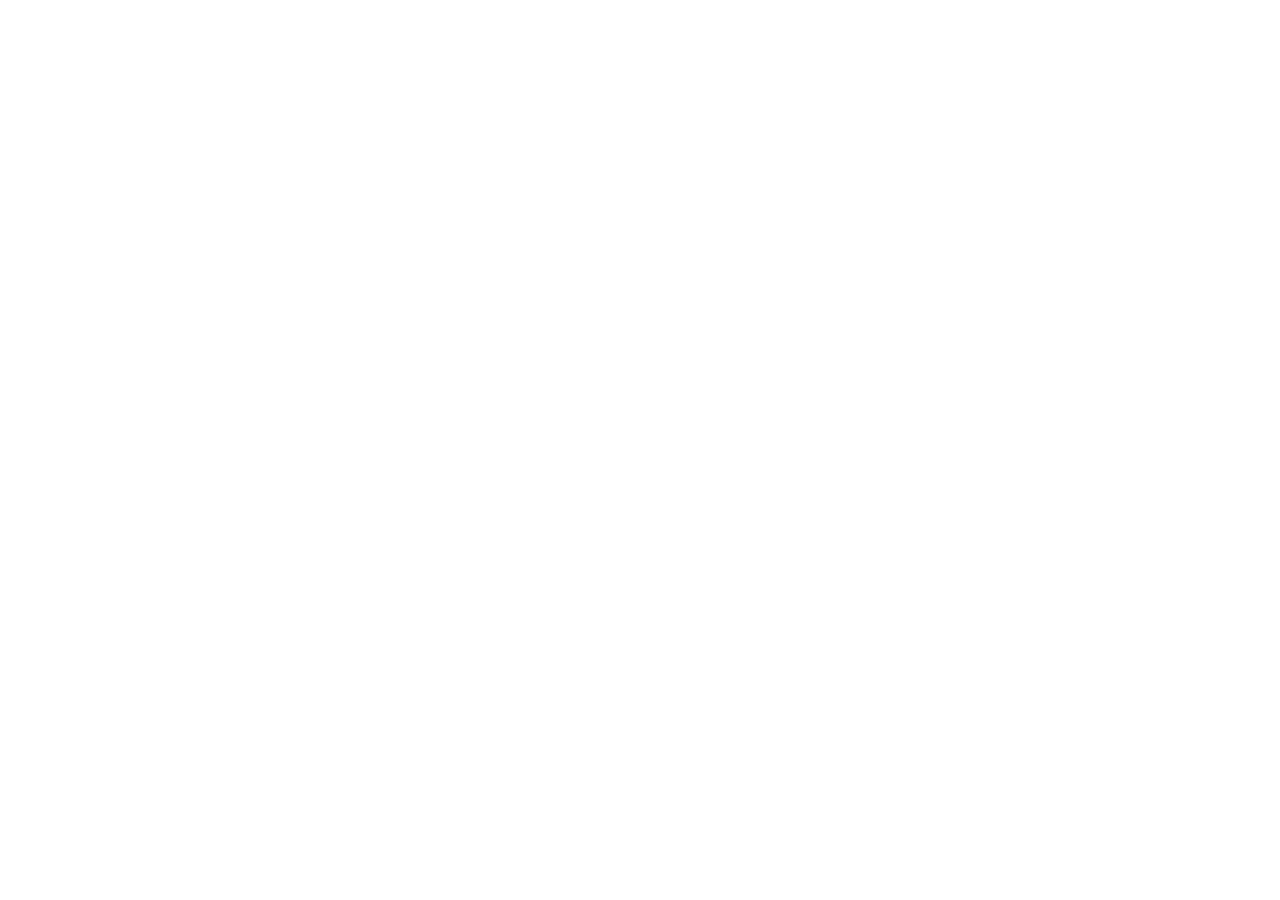
==== commit af1c9569: "Update index.html" ====
--- a/index.html
+++ b/index.html
@@ -1,9 +1,34 @@
 <!DOCTYPE html>
-<html lang="my"><head><meta charset="utf-8"><meta name="viewport" content="width=device-width, initial-scale=1, viewport-fit=cover"><title>ငါ့ဘဝ - မြန်မာ</title>
-<meta name="color-scheme" content="dark light"><meta name="theme-color" content="#1a0709"><meta name="apple-mobile-web-app-capable" content="yes"><meta name="mobile-web-app-capable" content="yes"><meta name="apple-mobile-web-app-title" content="ငါ့ဘဝ">
-<link rel="manifest" href="manifest.webmanifest"><link rel="icon" href="logo.ico"><link rel="apple-touch-icon" href="apple-touch-icon.png">
-<link rel="stylesheet" href="https://fonts.googleapis.com/css2?family=Noto+Sans+Myanmar:wght@400;700&family=Noto+Serif+Myanmar:wght@600;700&display=swap">
-<link rel="stylesheet" href="style.css"></head><body>
-<div id="app"><div id="ib" hidden><span>📲 ဂိမ်းကို ဖုန်း/ကွန်ပျူတာထဲ ထည့်သွင်း၍ ကစားပါ</span><button onclick="inst()">ထည့်သွင်းမည်</button></div><div id="hd"></div><div class="kn"></div><div id="st"></div><div id="ct"></div><div id="dk"></div><div class="kn"></div><div id="tb"></div></div>
-<script src="game.js"></script>
-</body></html>
+<html lang="my">
+<head>
+  <meta charset="utf-8">
+  <meta name="viewport" content="width=device-width, initial-scale=1, maximum-scale=1, user-scalable=no, viewport-fit=cover">
+  <title>ငါ့ဘဝ</title>
+  <meta name="color-scheme" content="dark light">
+  <meta name="theme-color" content="#1a0709">
+  <meta name="apple-mobile-web-app-capable" content="yes">
+  <meta name="mobile-web-app-capable" content="yes">
+  <meta name="apple-mobile-web-app-title" content="ငါ့ဘဝ">
+  <link rel="manifest" href="manifest.webmanifest">
+  <link rel="icon" href="logo.ico">
+  <link rel="apple-touch-icon" href="apple-touch-icon.png">
+  <link rel="stylesheet" href="https://fonts.googleapis.com/css2?family=Noto+Sans+Myanmar:wght@400;700&family=Noto+Serif+Myanmar:wght@600;700&display=swap">
+  <link rel="stylesheet" href="style-updated.css">
+</head>
+<body>
+  <div id="app">
+    <div id="ib" hidden>
+      <span>📲 ဂိမ်းကို ဖုန်း/ကွန်ပျူတာထဲ ထည့်သွင်း၍ ကစားပါ</span>
+      <button onclick="inst()">ထည့်သွင်းမည်</button>
+    </div>
+    <div id="hd"></div>
+    <div class="kn"></div>
+    <div id="st"></div>
+    <div id="ct"></div>
+    <div id="dk"></div>
+    <div class="kn"></div>
+    <div id="tb"></div>
+  </div>
+  <script src="game-updated.js"></script>
+</body>
+</html>
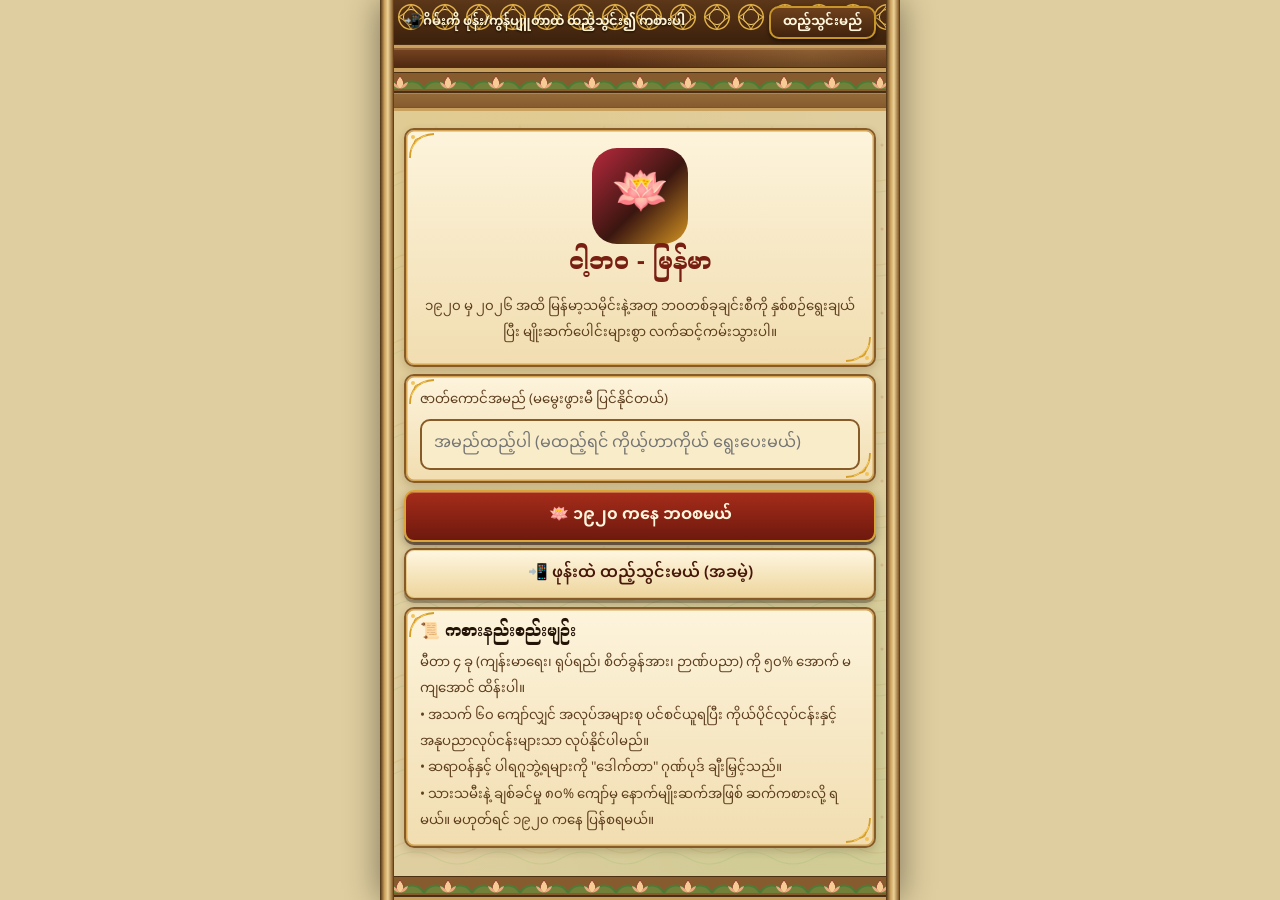
==== commit 4445cad1: "Add files via upload" ====
--- a/index.html
+++ b/index.html
@@ -2,7 +2,7 @@
 <html lang="my">
 <head>
   <meta charset="utf-8">
-  <meta name="viewport" content="width=device-width, initial-scale=1, maximum-scale=1, user-scalable=no, viewport-fit=cover">
+  <meta name="viewport" content="width=device-width, initial-scale=1, minimum-scale=1, maximum-scale=1, user-scalable=no, viewport-fit=cover">
   <title>ငါ့ဘဝ</title>
   <meta name="color-scheme" content="dark light">
   <meta name="theme-color" content="#1a0709">
@@ -13,7 +13,7 @@
   <link rel="icon" href="logo.ico">
   <link rel="apple-touch-icon" href="apple-touch-icon.png">
   <link rel="stylesheet" href="https://fonts.googleapis.com/css2?family=Noto+Sans+Myanmar:wght@400;700&family=Noto+Serif+Myanmar:wght@600;700&display=swap">
-  <link rel="stylesheet" href="style-updated.css">
+  <link rel="stylesheet" href="style.css">
 </head>
 <body>
   <div id="app">
@@ -29,6 +29,14 @@
     <div class="kn"></div>
     <div id="tb"></div>
   </div>
-  <script src="game-updated.js"></script>
+  <script>
+    window.addEventListener("error", function (event) {
+      var panel = document.getElementById("ct");
+      if (panel) {
+        panel.innerHTML = '<div class="c"><b>ဂိမ်းဖွင့်ရာတွင် အမှားတစ်ခု ဖြစ်နေသည်။</b><p>စာမျက်နှာကို ပြန်ဖွင့်ပါ။ ပြဿနာ ဆက်ရှိပါက browser console ထဲက error ကို ပေးပို့ပါ။</p><small>' + String(event.message || "Unknown error") + '</small></div>';
+      }
+    });
+  </script>
+  <script src="game.js"></script>
 </body>
 </html>
--- a/style.css
+++ b/style.css
@@ -0,0 +1,1046 @@
+:root {
+  /* Light Mode: နေ့ခင်း ကျေးလက်သနပ်ခါး၊ ပေစာနှင့် ဝါးရောင် */
+  --bg: #dfce9f;
+  --cd: #f9ecc9;
+  --fg: #241307;
+  --sb: #5c3d1e;
+  --bl: #781f12;
+  --gr: #478a36;
+  --or: #b83208;
+  --sp: #c49c59;
+  --gd: #c89628;
+  --hb: #683c1e;
+  --jd: #286325;
+
+  --bamboo-1: #946b38;
+  --bamboo-2: #c9a05d;
+  --bamboo-3: #ecd295;
+  --bamboo-line: #4a2f12;
+
+  /* Card & Button Tokens (Light) */
+  --card-bg: linear-gradient(180deg, #fdf4dc, #f1ddb0);
+  --card-fg: #241307;
+  --card-sub: #5e3f1f;
+  --card-border: #875b28;
+  --card-inner: #d4a656;
+
+  --btn-bg: linear-gradient(180deg, #fff7e2, #edd49b);
+  --btn-fg: #47170a;
+  --btn-border: #875b28;
+
+  --pri-bg: linear-gradient(180deg, #a62c1a, #6e190e);
+  --pri-fg: #fff6dc;
+  --pri-border: #d9a438;
+
+  --bar-bg: #3f250e;
+  --bar-border: #d5ab63;
+  --wood-1: #966b3a;
+  --wood-2: #865c2e;
+  --wood-3: #734c23;
+
+  --sh: 0 3px 9px rgba(58, 35, 12, 0.2), inset 0 1px 0 rgba(255, 252, 240, 0.75);
+  color-scheme: light dark;
+  box-sizing: border-box;
+  padding-top: env(safe-area-inset-top, 0px);
+  padding-bottom: env(safe-area-inset-bottom, 0px);
+}
+
+/* Dark Mode: ညဘက် ရွှေမီးအိမ်အောက်က ယွန်း/သစ်သားညိုမှောင် (High Contrast) */
+@media (prefers-color-scheme: dark) {
+  :root:not([data-theme="light"]) {
+    --bg: #140c06;
+    --cd: #26170d;
+    --fg: #fff2d6;
+    --sb: #e5c38c;
+    --bl: #ffca6e;
+    --gr: #5db349;
+    --or: #ff8c52;
+    --sp: #7a5128;
+    --gd: #eab43c;
+    --hb: #381d0f;
+    --jd: #388233;
+
+    --bamboo-1: #543518;
+    --bamboo-2: #825529;
+    --bamboo-3: #ab753c;
+    --bamboo-line: #0d0703;
+
+    /* Card & Button Tokens (Dark) */
+    --card-bg: linear-gradient(180deg, #2b1a0e, #1d1109);
+    --card-fg: #fff2d6;
+    --card-sub: #dfc08d;
+    --card-border: #996930;
+    --card-inner: #593b18;
+
+    --btn-bg: linear-gradient(180deg, #3b2414, #26160c);
+    --btn-fg: #ffe7b3;
+    --btn-border: #a67234;
+
+    --pri-bg: linear-gradient(180deg, #9c2717, #611309);
+    --pri-fg: #fff6dc;
+    --pri-border: #f0bc46;
+
+    --bar-bg: #0f0804;
+    --bar-border: #a37032;
+    --wood-1: #382212;
+    --wood-2: #2d1b0e;
+    --wood-3: #22140a;
+
+    --sh: 0 5px 14px rgba(0, 0, 0, 0.65), inset 0 1px 0 rgba(255, 220, 140, 0.14);
+  }
+}
+
+:root[data-theme="dark"] {
+  --bg: #140c06;
+  --cd: #26170d;
+  --fg: #fff2d6;
+  --sb: #e5c38c;
+  --bl: #ffca6e;
+  --gr: #5db349;
+  --or: #ff8c52;
+  --sp: #7a5128;
+  --gd: #eab43c;
+  --hb: #381d0f;
+  --jd: #388233;
+  --bamboo-1: #543518;
+  --bamboo-2: #825529;
+  --bamboo-3: #ab753c;
+  --bamboo-line: #0d0703;
+  --card-bg: linear-gradient(180deg, #2b1a0e, #1d1109);
+  --card-fg: #fff2d6;
+  --card-sub: #dfc08d;
+  --card-border: #996930;
+  --card-inner: #593b18;
+  --btn-bg: linear-gradient(180deg, #3b2414, #26160c);
+  --btn-fg: #ffe7b3;
+  --btn-border: #a67234;
+  --pri-bg: linear-gradient(180deg, #9c2717, #611309);
+  --pri-fg: #fff6dc;
+  --pri-border: #f0bc46;
+  --bar-bg: #0f0804;
+  --bar-border: #a37032;
+  --wood-1: #382212;
+  --wood-2: #2d1b0e;
+  --wood-3: #22140a;
+  --sh: 0 5px 14px rgba(0, 0, 0, 0.65), inset 0 1px 0 rgba(255, 220, 140, 0.14);
+}
+
+* {
+  -webkit-tap-highlight-color: transparent;
+  touch-action: manipulation;
+}
+html, body, #app { touch-action: pan-x pan-y; }
+button, [role="button"], #tb b { touch-action: manipulation; }
+
+html,
+body {
+  height: 100%;
+  margin: 0;
+  background: var(--bg);
+  color: var(--fg);
+  font: 16px/1.65 -apple-system, "Noto Sans Myanmar", "Padauk", sans-serif;
+  overflow: hidden;
+  transition: background-color 0.25s ease, color 0.25s ease;
+}
+
+/* ဘေးနှစ်ဖက် ဝါးဆစ်တိုင်များပါသော အဓိက App ဘောင် */
+#app {
+  max-width: 430px;
+  margin: 0 auto;
+  height: 100%;
+  display: flex;
+  flex-direction: column;
+  background: var(--bg);
+  position: relative;
+  padding-left: 14px;
+  padding-right: 14px;
+  box-sizing: border-box;
+  box-shadow: 0 0 32px rgba(0, 0, 0, 0.45);
+}
+
+/* ဘယ်/ညာ ဝါးဆစ်တိုင် ဂရပ်ဖစ် */
+#app::before,
+#app::after {
+  content: "";
+  position: absolute;
+  top: 0;
+  bottom: 0;
+  width: 14px;
+  z-index: 4;
+  pointer-events: none;
+  background-color: var(--bamboo-2);
+  background-image:
+    linear-gradient(
+      90deg,
+      var(--bamboo-line) 0%,
+      var(--bamboo-2) 32%,
+      var(--bamboo-3) 56%,
+      var(--bamboo-1) 88%,
+      var(--bamboo-line) 100%
+    ),
+    url("data:image/svg+xml,%3Csvg xmlns='http://www.w3.org/2000/svg' width='14' height='120'%3E%3Crect x='0' y='56' width='14' height='4' fill='%23291707'/%3E%3Crect x='0' y='60' width='14' height='2.5' fill='%23f7e2a6' fill-opacity='.5'/%3E%3Crect x='0' y='62.5' width='14' height='2' fill='%23291707'/%3E%3C/svg%3E");
+  background-repeat: repeat-y;
+}
+#app::before {
+  left: 0;
+}
+#app::after {
+  right: 0;
+}
+
+/* ထိပ်ဆုံး ပန်းခွေရွှေတန်း Banner */
+#ib {
+  display: flex;
+  align-items: center;
+  gap: 8px;
+  padding: 6px 10px;
+  background-color: #4d2e14;
+  background-image:
+    url("data:image/svg+xml,%3Csvg xmlns='http://www.w3.org/2000/svg' width='36' height='36'%3E%3Ccircle cx='18' cy='18' r='13' stroke='%23e2b246' stroke-width='1.5' fill='none'/%3E%3Ccircle cx='18' cy='18' r='8' stroke='%23f7d881' stroke-width='1' fill='none'/%3E%3Cpath d='M18 5C21 11 25 15 31 18C25 21 21 25 18 31C15 25 11 21 5 18C11 15 15 11 18 5Z' stroke='%23e2b246' stroke-width='1.1' fill='none'/%3E%3C/svg%3E"),
+    linear-gradient(180deg, #5c3718, #3b200b);
+  background-size: 34px 34px, 100% 100%;
+  background-repeat: repeat-x, no-repeat;
+  animation: fretScroll 14s linear infinite;
+  color: #fff3d1;
+  font-size: 13px;
+  font-weight: 700;
+  border-bottom: 3px solid var(--bamboo-2);
+  box-shadow: inset 0 -1px 0 var(--bamboo-line);
+}
+#ib[hidden] {
+  display: none;
+}
+#ib span {
+  flex: 1;
+  color: #fff3d1;
+  text-shadow: 0 1px 2px rgba(0, 0, 0, 0.8);
+  animation: none !important;
+  transform: none !important;
+}
+#ib button {
+  width: auto;
+  margin: 0;
+  padding: 4px 12px;
+  border: 2px solid var(--gd);
+  border-radius: 10px;
+  background: linear-gradient(180deg, #6e411d, #42230c);
+  color: #fff6dc;
+  font: inherit;
+  font-size: 13px;
+  font-weight: 700;
+  cursor: pointer;
+  box-shadow: 0 2px 4px rgba(0, 0, 0, 0.5);
+  transition: transform 0.15s ease;
+}
+#ib button:active {
+  transform: scale(0.94);
+}
+
+/* ကျေးလက်အိမ်မိုးနှင့် သစ်သား Header */
+#hd {
+  display: flex;
+  align-items: center;
+  gap: 10px;
+  padding: 10px 12px;
+  background:
+    radial-gradient(circle at 85% 20%, rgba(255, 224, 130, 0.18), transparent 50%),
+    linear-gradient(180deg, #784422, #4d2810);
+  color: #fff5d6;
+  position: relative;
+  border-bottom: 4px solid var(--bamboo-2);
+  box-shadow: inset 0 2px 0 rgba(255, 224, 150, 0.2), inset 0 -1px 0 var(--bamboo-line);
+}
+#hd small {
+  display: block;
+  color: #f4d89d;
+  font-size: 12px;
+  line-height: 1.4;
+}
+#hd b {
+  font-family: "Noto Serif Myanmar", "Noto Sans Myanmar", serif;
+  font-size: 17px;
+  color: #fff7dd;
+  text-shadow: 0 1px 2px rgba(0, 0, 0, 0.65);
+}
+.nm {
+  min-width: 0;
+}
+
+/* ဇာတ်ကောင်ပုံ Medallion */
+.av {
+  width: 56px;
+  height: 56px;
+  flex: none;
+  cursor: pointer;
+  border-radius: 50%;
+  overflow: hidden;
+  position: relative;
+  padding: 2.5px;
+  background: linear-gradient(145deg, #ffe599, #b57a1e);
+  border: 2.5px solid var(--bamboo-line);
+  box-shadow: 0 2px 8px rgba(0, 0, 0, 0.45), 0 0 12px rgba(234, 180, 60, 0.28);
+  transition: transform 0.22s cubic-bezier(0.22, 1, 0.36, 1), box-shadow 0.25s ease;
+}
+.av::before {
+  content: "";
+  position: absolute;
+  inset: -4px;
+  border-radius: 50%;
+  background: conic-gradient(
+    from 0deg,
+    transparent 0deg 70deg,
+    rgba(255, 234, 155, 0.85) 92deg,
+    transparent 118deg 250deg,
+    rgba(255, 234, 155, 0.65) 272deg,
+    transparent 298deg 360deg
+  );
+  animation: haloSpin 8s linear infinite;
+  pointer-events: none;
+}
+.av:hover {
+  transform: scale(1.06);
+  box-shadow: 0 3px 12px rgba(0, 0, 0, 0.5), 0 0 16px rgba(234, 180, 60, 0.45);
+}
+.av:active {
+  transform: scale(0.92);
+}
+.av svg {
+  width: 100%;
+  height: 100%;
+  display: block;
+  border-radius: 50%;
+  background: #f9e6b3;
+  position: relative;
+  z-index: 1;
+  animation: bob 3.2s ease-in-out infinite;
+}
+
+/* ပိုက်ဆံ/ခလုတ် Pill */
+#hd .m {
+  margin-left: auto;
+  background: var(--btn-bg);
+  border: 2px solid var(--btn-border);
+  color: var(--btn-fg);
+  padding: 5px 11px;
+  border-radius: 10px;
+  font-weight: 700;
+  font-size: 12px;
+  white-space: nowrap;
+  cursor: pointer;
+  box-shadow: inset 0 0 0 1px rgba(200, 150, 40, 0.4), 0 2px 5px rgba(0, 0, 0, 0.35);
+  transition: transform 0.16s cubic-bezier(0.22, 1, 0.36, 1), filter 0.2s ease;
+}
+#hd .m:hover {
+  filter: brightness(1.06);
+  transform: translateY(-1px);
+}
+#hd .m:active {
+  transform: scale(0.94);
+}
+
+/* ကြာပွင့်နှင့် စိမ်းလန်းသော ဇာပန်းတန်း */
+.kn {
+  height: 18px;
+  flex: none;
+  background-color: var(--wood-2);
+  background-image:
+    url("data:image/svg+xml,%3Csvg xmlns='http://www.w3.org/2000/svg' width='48' height='18'%3E%3Cpath d='M0 16C6 6 18 6 24 16C30 6 42 6 48 16' stroke='%234c7c34' stroke-width='2.2' fill='%23639943' fill-opacity='.6'/%3E%3Cpath d='M24 3C28 8 30 12 24 16C18 12 20 8 24 3Z' fill='%23f6cb94' stroke='%238c3b2b' stroke-width='1'/%3E%3Cpath d='M16 9C20 10 22 13 24 16C20 15 17 13 16 9Z' fill='%23eba97e'/%3E%3Cpath d='M32 9C28 10 26 13 24 16C28 15 31 13 32 9Z' fill='%23eba97e'/%3E%3C/svg%3E");
+  background-repeat: repeat-x;
+  background-position: center;
+  animation: fretScrollReverse 18s linear infinite;
+  border-top: 1px solid var(--bamboo-line);
+  border-bottom: 2px solid var(--bamboo-line);
+}
+
+/* Stat / Attribute Bar */
+#st {
+  display: grid;
+  grid-template-columns: 1fr 1fr;
+  gap: 5px 12px;
+  padding: 7px 10px 8px;
+  background:
+    repeating-linear-gradient(
+      180deg,
+      var(--wood-1) 0px,
+      var(--wood-2) 14px,
+      var(--wood-3) 15px
+    );
+  border-bottom: 3px solid var(--bamboo-2);
+  box-shadow: inset 0 1px 0 rgba(255, 232, 180, 0.22);
+  position: relative;
+  z-index: 1;
+}
+.b {
+  display: flex;
+  align-items: center;
+  gap: 5px;
+  font-size: 12px;
+}
+.b span {
+  width: 60px;
+  color: #fff6dc;
+  font-weight: 700;
+  text-shadow: 0 1px 2px rgba(0, 0, 0, 0.75);
+}
+.b i {
+  flex: 1;
+  height: 10px;
+  background: var(--bar-bg);
+  border: 1.5px solid var(--bar-border);
+  border-radius: 999px;
+  overflow: hidden;
+  position: relative;
+  box-shadow: inset 0 1px 3px rgba(0, 0, 0, 0.7);
+}
+.b u {
+  display: block;
+  height: 100%;
+  border-radius: 999px;
+  position: relative;
+  box-shadow: inset 0 2px 0 rgba(255, 255, 255, 0.35), inset 0 -2px 0 rgba(0, 0, 0, 0.28);
+  transition: width 0.75s cubic-bezier(0.22, 1, 0.36, 1);
+}
+.b u::after {
+  content: "";
+  position: absolute;
+  inset: 0;
+  background: linear-gradient(
+    90deg,
+    transparent 0%,
+    rgba(255, 255, 255, 0.35) 50%,
+    transparent 100%
+  );
+  transform: translateX(-100%);
+  animation: barSheen 3.8s ease-in-out infinite;
+}
+.b em {
+  width: 38px;
+  text-align: right;
+  font-style: normal;
+  color: #fff6dc;
+  font-weight: 700;
+  font-variant-numeric: tabular-nums;
+  text-shadow: 0 1px 2px rgba(0, 0, 0, 0.75);
+}
+.b.lo em {
+  color: var(--or);
+  animation: dangerBlink 1.2s ease-in-out infinite;
+}
+
+/* ပင်မစာမျက်နှာ နောက်ခံ */
+#ct {
+  flex: 1;
+  overflow-y: auto;
+  padding: 10px 10px 18px;
+  scroll-behavior: smooth;
+  overscroll-behavior: contain;
+  position: relative;
+  background-color: var(--bg);
+  background-image:
+    radial-gradient(circle at 20% 10%, rgba(234, 180, 60, 0.16), transparent 45%),
+    radial-gradient(circle at 82% 88%, rgba(93, 179, 73, 0.14), transparent 48%),
+    url("data:image/svg+xml,%3Csvg xmlns='http://www.w3.org/2000/svg' width='84' height='84'%3E%3Cpath d='M0 64Q21 52 42 64T84 64' stroke='%23b8862b' stroke-opacity='.14' stroke-width='1.3' fill='none'/%3E%3Cpath d='M0 75Q21 63 42 75T84 75' stroke='%2358a649' stroke-opacity='.13' stroke-width='1.2' fill='none'/%3E%3Cpath d='M42 14C47 22 47 29 42 36C37 29 37 22 42 14Z' fill='%23c89628' fill-opacity='.11'/%3E%3Cpath d='M33 25C38 26 40 30 42 36C37 35 34 31 33 25Z' fill='%23c89628' fill-opacity='.09'/%3E%3Cpath d='M51 25C46 26 44 30 42 36C47 35 50 31 51 25Z' fill='%23c89628' fill-opacity='.09'/%3E%3Ccircle cx='16' cy='22' r='1.8' fill='%23c89628' fill-opacity='.18'/%3E%3Ccircle cx='68' cy='34' r='1.5' fill='%239c2717' fill-opacity='.14'/%3E%3C/svg%3E");
+  animation: meadowDrift 24s ease-in-out infinite alternate;
+}
+#ct::-webkit-scrollbar {
+  width: 4px;
+}
+#ct::-webkit-scrollbar-thumb {
+  background: var(--bamboo-2);
+  border-radius: 999px;
+}
+#ct.in {
+  animation: tabin 0.34s cubic-bezier(0.22, 1, 0.36, 1);
+}
+
+/* ရွှေပန်းခွေထောင့်ပါ Card (.c) */
+.c {
+  position: relative;
+  background: var(--card-bg);
+  color: var(--card-fg);
+  border: 2px solid var(--card-border);
+  border-radius: 10px;
+  padding: 11px 14px;
+  margin: 7px 0;
+  box-shadow:
+    inset 0 0 0 1.5px var(--card-inner),
+    var(--sh);
+  transition: transform 0.2s cubic-bezier(0.22, 1, 0.36, 1), border-color 0.2s ease, box-shadow 0.2s ease;
+}
+.c small {
+  color: var(--card-sub);
+}
+.c::before,
+.c::after {
+  content: "";
+  position: absolute;
+  width: 28px;
+  height: 28px;
+  pointer-events: none;
+  background: url("data:image/svg+xml,%3Csvg xmlns='http://www.w3.org/2000/svg' width='28' height='28'%3E%3Cpath d='M2 26C2 12 10 3 26 2' stroke='%23d49e2a' stroke-width='1.8' fill='none'/%3E%3Cpath d='M3 18C6 11 11 6 18 3' stroke='%23f2c45a' stroke-width='1.3' fill='none'/%3E%3Cpath d='M6 12C6 8 9 6 13 6' stroke='%23d49e2a' stroke-width='1.2' fill='none'/%3E%3Ccircle cx='5' cy='5' r='2' fill='%23f2c45a'/%3E%3C/svg%3E")
+    no-repeat;
+}
+.c::before {
+  top: 2px;
+  left: 2px;
+}
+.c::after {
+  bottom: 2px;
+  right: 2px;
+  transform: rotate(180deg);
+}
+
+/* အသုဘဖိတ်စာ Card (.funeral-card) - မူရင်း ရွှေပန်းခွေ/သစ်သား Theme နှင့် ကိုက်ညီစေရန် */
+.funeral-card {
+  position: relative;
+  padding: 16px 14px;
+  margin: 10px 0;
+  border-radius: 14px;
+  background: var(--card-bg);
+  color: var(--card-fg);
+  border: 2.5px solid var(--gd);
+  box-shadow:
+    inset 0 0 0 2px var(--card-inner),
+    0 6px 18px rgba(0, 0, 0, 0.35);
+  text-align: center;
+}
+.funeral-badge {
+  display: inline-block;
+  padding: 3px 12px;
+  border-radius: 999px;
+  font-size: 12px;
+  font-weight: 700;
+  color: var(--pri-fg);
+  background: var(--pri-bg);
+  border: 1.5px solid var(--pri-border);
+  margin-bottom: 6px;
+}
+.funeral-title {
+  font-family: "Noto Serif Myanmar", "Noto Sans Myanmar", serif;
+  font-size: 19px;
+  font-weight: 700;
+  color: var(--bl);
+  margin: 4px 0 2px;
+}
+.funeral-sub {
+  font-size: 12.5px;
+  color: var(--card-sub);
+  font-weight: 600;
+  margin-bottom: 10px;
+}
+.funeral-bio {
+  text-align: left;
+  padding: 10px 12px;
+  border-radius: 10px;
+  background: rgba(135, 91, 40, 0.1);
+  border: 1px solid var(--card-border);
+  font-size: 13.5px;
+  line-height: 1.65;
+  margin-bottom: 8px;
+}
+.funeral-quote {
+  font-style: italic;
+  font-size: 12.5px;
+  color: var(--sb);
+  font-weight: 600;
+}
+
+#hd b,
+.hero h2,
+.c b,
+.sh b {
+  font-family: "Noto Serif Myanmar", "Noto Sans Myanmar", serif;
+}
+
+.hero {
+  text-align: center;
+  padding: 18px 14px;
+  border-width: 2.5px;
+  animation: heroFloat 3.8s ease-in-out infinite;
+}
+.hero h2 {
+  margin: 6px 0 4px;
+  color: var(--bl);
+}
+
+/* ဇာတ်လမ်းစာကြောင်း Card များ */
+#ct > div:not(.y):not(.c):not(.funeral-card) {
+  position: relative;
+  background: var(--card-bg);
+  color: var(--card-fg);
+  border: 2px solid var(--card-border);
+  border-radius: 9px;
+  padding: 8px 12px;
+  margin: 6px 0;
+  font-size: 15px;
+  box-shadow:
+    inset 0 0 0 1.5px var(--card-inner),
+    0 2px 6px rgba(0, 0, 0, 0.2);
+  transition: transform 0.18s cubic-bezier(0.22, 1, 0.36, 1), border-color 0.2s ease;
+}
+#ct > div:not(.y):not(.c):not(.funeral-card) small {
+  color: var(--card-sub);
+}
+
+.n {
+  animation: popBounce 0.44s cubic-bezier(0.22, 1, 0.36, 1) both;
+}
+
+/* ရွေးချယ်စရာ ခလုတ်များ */
+#ct button,
+#md button {
+  display: block;
+  width: 100%;
+  margin: 6px 0;
+  padding: 11px 14px;
+  font: inherit;
+  font-weight: 600;
+  color: var(--btn-fg);
+  background: var(--btn-bg);
+  border: 2px solid var(--btn-border);
+  border-radius: 10px;
+  cursor: pointer;
+  text-align: center;
+  position: relative;
+  overflow: hidden;
+  box-shadow: inset 0 0 0 1px rgba(200, 150, 40, 0.35), 0 3px 0 rgba(40, 20, 6, 0.28), 0 3px 6px rgba(0, 0, 0, 0.22);
+  transition: transform 0.16s cubic-bezier(0.22, 1, 0.36, 1), filter 0.2s ease, border-color 0.2s ease, box-shadow 0.2s ease;
+  min-height: 48px;
+}
+#ct button:hover,
+#md button:hover {
+  border-color: var(--gd);
+  filter: brightness(1.06);
+  transform: translateY(-1.5px);
+}
+#ct button:active,
+#md button:active {
+  transform: translateY(1.5px) scale(0.97);
+  box-shadow: inset 0 0 0 1px rgba(200, 150, 40, 0.35), 0 1px 0 rgba(40, 20, 6, 0.28);
+}
+
+/* Primary ခလုတ် */
+#ct button.pri,
+#md button.pri {
+  background: var(--pri-bg);
+  border-color: var(--pri-border);
+  color: var(--pri-fg);
+  font-weight: 700;
+  box-shadow: inset 0 1px 0 rgba(255, 224, 150, 0.38), 0 3px 0 rgba(35, 8, 4, 0.5), 0 4px 10px rgba(0, 0, 0, 0.35);
+}
+#ct button.pri::after,
+#md button.pri::after {
+  content: "";
+  position: absolute;
+  top: 0;
+  left: -120%;
+  width: 55%;
+  height: 100%;
+  background: linear-gradient(
+    90deg,
+    transparent,
+    rgba(255, 238, 175, 0.32),
+    transparent
+  );
+  transform: skewX(-20deg);
+  animation: btnSweep 4.2s ease-in-out infinite;
+  pointer-events: none;
+}
+
+/* အသက်နှင့် ခုနှစ် ခေါင်းစဉ်စာတန်း (.y) */
+.y {
+  color: var(--sb);
+  font-size: 12.5px;
+  font-weight: 700;
+  text-align: center;
+  margin: 10px 0 6px;
+  text-shadow: 0 1px 2px rgba(0, 0, 0, 0.5);
+}
+.y::before,
+.y::after {
+  content: " ✿ ";
+  color: var(--gr);
+}
+.r {
+  color: var(--or);
+  font-weight: 700;
+}
+.g {
+  color: var(--gr);
+  font-weight: 700;
+}
+small {
+  color: var(--sb);
+}
+
+/* အောက်ခြေ အသက် +၁ ခလုတ် အပိုင်း (#dk) */
+#dk {
+  display: none;
+  align-items: center;
+  gap: 10px;
+  padding: 9px 12px;
+  background:
+    repeating-linear-gradient(
+      180deg,
+      #4b2d15 0px,
+      #3b220f 16px,
+      #2c180a 17px
+    );
+  color: #fff4d2;
+  border-top: 3px solid var(--bamboo-2);
+  box-shadow: inset 0 1px 0 rgba(255, 224, 150, 0.2);
+}
+#dk small {
+  color: #ebd094;
+}
+.bs {
+  flex: 1;
+}
+
+/* အစိမ်းရောင် အဝိုင်းခလုတ် (+ အသက်) */
+.ag {
+  width: 64px;
+  height: 64px;
+  flex: none;
+  border-radius: 50%;
+  border: 3px solid #f7e4b2;
+  background:
+    radial-gradient(circle at 35% 30%, #74cc4e, var(--gr) 62%, var(--jd));
+  color: #ffffff;
+  font-size: 28px;
+  font-weight: 700;
+  font-family: inherit;
+  line-height: 1;
+  cursor: pointer;
+  box-shadow:
+    0 0 0 2px #2b180a,
+    0 4px 10px rgba(0, 0, 0, 0.5);
+  transition: transform 0.16s cubic-bezier(0.22, 1, 0.36, 1), opacity 0.3s ease;
+}
+.ag small {
+  display: block;
+  font-size: 11px;
+  font-weight: 700;
+  color: #ffffff;
+  margin-top: 1px;
+  text-shadow: 0 1px 2px rgba(0, 0, 0, 0.65);
+}
+.ag:not(:disabled) {
+  animation: pulse 2.2s ease-in-out infinite;
+}
+.ag:hover:not(:disabled) {
+  transform: scale(1.06);
+}
+.ag:active:not(:disabled) {
+  transform: scale(0.9);
+}
+.ag:disabled {
+  opacity: 0.4;
+  cursor: not-allowed;
+}
+
+/* အောက်ဆုံး ကြိမ်ယက်ထည် Tab Bar (#tb) */
+#tb {
+  display: flex;
+  position: relative;
+  background-color: var(--wood-2);
+  background-image:
+    url("data:image/svg+xml,%3Csvg xmlns='http://www.w3.org/2000/svg' width='24' height='24'%3E%3Crect width='12' height='12' fill='%23b57e40' fill-opacity='.55' stroke='%233d230c' stroke-width='1.2'/%3E%3Crect x='12' y='12' width='12' height='12' fill='%23b57e40' fill-opacity='.55' stroke='%233d230c' stroke-width='1.2'/%3E%3Crect x='12' y='0' width='12' height='12' fill='%238c5b27' fill-opacity='.55' stroke='%233d230c' stroke-width='1.2'/%3E%3Crect x='0' y='12' width='12' height='12' fill='%238c5b27' fill-opacity='.55' stroke='%233d230c' stroke-width='1.2'/%3E%3C/svg%3E");
+  border-top: 3px solid var(--bamboo-2);
+  box-shadow: inset 0 2px 4px rgba(0, 0, 0, 0.35);
+}
+#tb::after {
+  content: "";
+  position: absolute;
+  top: 0;
+  left: calc(var(--i, 0) * 16.6667%);
+  width: 16.6667%;
+  height: 3.5px;
+  background: linear-gradient(90deg, var(--gr), var(--gd), var(--bl));
+  box-shadow: 0 1px 6px rgba(234, 180, 60, 0.7);
+  transition: left 0.32s cubic-bezier(0.22, 1, 0.36, 1);
+}
+#tb b {
+  flex: 1;
+  text-align: center;
+  font-size: 10.5px;
+  padding: 7px 0 6px;
+  color: #f6e7c4;
+  cursor: pointer;
+  font-weight: 700;
+  text-shadow: 0 1px 2px #140b05, 0 0 5px rgba(0, 0, 0, 0.8);
+  transition: transform 0.15s ease, color 0.2s ease;
+}
+#tb b:active {
+  transform: scale(0.92);
+}
+#tb b span {
+  display: block;
+  font-size: 20px;
+  filter: drop-shadow(0 1px 2px rgba(0, 0, 0, 0.75));
+  transition: transform 0.24s cubic-bezier(0.22, 1, 0.36, 1);
+}
+#tb .on {
+  color: #ffe694;
+}
+#tb .on span {
+  transform: translateY(-3px) scale(1.15);
+}
+
+/* Toast Notification */
+.ts {
+  position: fixed;
+  left: 50%;
+  bottom: 150px;
+  transform: translateX(-50%);
+  background: linear-gradient(135deg, #3b1e0c, #221106);
+  color: #fff5d6;
+  border: 2px solid var(--gd);
+  padding: 8px 16px;
+  border-radius: 12px;
+  font-size: 13px;
+  max-width: 80%;
+  z-index: 9;
+  box-shadow: 0 6px 18px rgba(0, 0, 0, 0.55);
+  animation: toast 2.2s ease both;
+}
+
+/* Modal Sheet */
+#md {
+  position: fixed;
+  inset: 0;
+  background: rgba(10, 6, 2, 0.68);
+  backdrop-filter: blur(2px);
+  display: flex;
+  align-items: flex-end;
+  justify-content: center;
+  z-index: 5;
+  animation: fade 0.22s ease;
+}
+.sh {
+  background: var(--bg);
+  color: var(--fg);
+  width: 100%;
+  max-width: 430px;
+  border-top: 4px solid var(--bamboo-2);
+  border-left: 3px solid var(--bamboo-2);
+  border-right: 3px solid var(--bamboo-2);
+  border-radius: 20px 20px 0 0;
+  padding: 16px 14px 18px;
+  max-height: 85%;
+  overflow-y: auto;
+  box-sizing: border-box;
+  box-shadow: 0 -8px 26px rgba(0, 0, 0, 0.55);
+  animation: up 0.32s cubic-bezier(0.22, 1, 0.36, 1);
+}
+
+/* Tap Ripple */
+.rp {
+  position: fixed;
+  width: 12px;
+  height: 12px;
+  margin: -6px 0 0 -6px;
+  border-radius: 50%;
+  border: 1.5px solid var(--gd);
+  background: rgba(234, 180, 60, 0.45);
+  pointer-events: none;
+  z-index: 99;
+  animation: rp 0.58s ease-out forwards;
+}
+
+/* Game Feedback Animations */
+.shake {
+  animation: screenShake 0.38s cubic-bezier(0.36, 0.07, 0.19, 0.97) both;
+}
+.flash-gold {
+  animation: goldGlow 0.65s ease-out;
+}
+
+input:not([type="range"]) {
+  width: 100%;
+  box-sizing: border-box;
+  margin-top: 6px;
+  padding: 10px 12px;
+  font: inherit;
+  border: 2px solid var(--card-border);
+  border-radius: 10px;
+  background: var(--cd);
+  color: var(--fg);
+}
+input:not([type="range"]):focus {
+  outline: none;
+  border-color: var(--gd);
+}
+
+/* Animations */
+@keyframes popBounce {
+  0% { opacity: 0; transform: translateY(10px) scale(0.98); }
+  70% { opacity: 1; transform: translateY(-2px) scale(1.005); }
+  100% { opacity: 1; transform: none; }
+}
+@keyframes tabin {
+  from { opacity: 0; transform: translateX(12px); }
+  to { opacity: 1; transform: none; }
+}
+@keyframes up {
+  from { transform: translateY(100%); }
+  to { transform: none; }
+}
+@keyframes fade {
+  from { opacity: 0; }
+  to { opacity: 1; }
+}
+@keyframes pulse {
+  0%, 100% { box-shadow: 0 0 0 0 rgba(116, 204, 78, 0.6), 0 0 0 2px #2b180a; }
+  50% { box-shadow: 0 0 0 10px rgba(234, 180, 60, 0), 0 0 0 2px #2b180a; }
+}
+@keyframes bob {
+  0%, 100% { transform: translateY(0); }
+  50% { transform: translateY(-2.5px); }
+}
+@keyframes heroFloat {
+  0%, 100% { transform: translateY(0); }
+  50% { transform: translateY(-3px); }
+}
+@keyframes haloSpin {
+  to { transform: rotate(360deg); }
+}
+@keyframes fretScroll {
+  from { background-position: 0px center, 0 0; }
+  to { background-position: 68px center, 0 0; }
+}
+@keyframes fretScrollReverse {
+  from { background-position: 96px center; }
+  to { background-position: 0px center; }
+}
+@keyframes meadowDrift {
+  0% { background-position: 0 0, 0 0, 0px 0px; }
+  100% { background-position: 0 0, 0 0, 24px 12px; }
+}
+@keyframes barSheen {
+  0%, 65% { transform: translateX(-100%); }
+  100% { transform: translateX(220%); }
+}
+@keyframes btnSweep {
+  0%, 68% { left: -120%; }
+  100% { left: 160%; }
+}
+@keyframes dangerBlink {
+  0%, 100% { opacity: 1; }
+  50% { opacity: 0.55; }
+}
+@keyframes toast {
+  0% { opacity: 0; transform: translate(-50%, 10px); }
+  12%, 85% { opacity: 1; transform: translate(-50%, 0); }
+  100% { opacity: 0; }
+}
+@keyframes rp {
+  from { transform: scale(1); opacity: 0.92; }
+  to { transform: scale(10.5); opacity: 0; }
+}
+@keyframes screenShake {
+  10%, 90% { transform: translate3d(-2px, 0, 0); }
+  20%, 80% { transform: translate3d(3px, 1px, 0); }
+  30%, 50%, 70% { transform: translate3d(-4px, -1px, 0); }
+  40%, 60% { transform: translate3d(4px, 1px, 0); }
+}
+@keyframes goldGlow {
+  0% { box-shadow: 0 0 0 0 rgba(234, 180, 60, 0.75); }
+  100% { box-shadow: 0 0 0 14px rgba(234, 180, 60, 0); }
+}
+
+@media (prefers-reduced-motion: reduce) {
+  *, *::before, *::after {
+    animation: none !important;
+    transition: none !important;
+    scroll-behavior: auto !important;
+  }
+}
+
+
+/* Gameplay feedback and accessible focus states */
+#ct button:focus-visible, #md button:focus-visible, #tb b:focus-visible,
+input:focus-visible { outline: 3px solid var(--gd); outline-offset: 3px; }
+#ct button:disabled { opacity: .48; cursor: not-allowed; filter: grayscale(.25); }
+@media (min-width: 700px) {
+  #app { max-width: 520px; }
+  .sh { max-width: 520px; }
+}
+@media (prefers-reduced-motion: reduce) {
+  #ct button, #tb b { transition: none !important; }
+}
+
+
+/* Interactive town exploration */
+.town-hero { text-align: center; }
+.town-hero p { margin: 8px 0; line-height: 1.6; }
+.town-card { display: flex; align-items: center; gap: 9px; text-align: left; }
+.town-icon { flex: 0 0 42px; width: 42px; height: 42px; display: grid; place-items: center; border-radius: 12px; background: var(--card-inner); font-size: 25px; }
+.town-info { min-width: 0; flex: 1; display: flex; flex-direction: column; gap: 4px; }
+.town-info small { line-height: 1.45; }
+.town-card button { flex: 0 0 auto; width: auto; max-width: 104px; padding: 8px 9px; font-size: 11px; }
+@media (max-width: 380px) { .town-card { flex-wrap: wrap; } .town-card button { margin-left: 51px; max-width: none; } }
+
+
+/* Stage 3: world map, skills and business management */
+#tb { overflow-x: auto; scrollbar-width: none; }
+#tb::-webkit-scrollbar { display: none; }
+#tb b { flex: 1 1 0; min-width: 42px; font-size: 9.5px; }
+.skill-card { text-align:left; }
+.skill-head { display:flex; justify-content:space-between; align-items:center; gap:8px; }
+.skill-head strong { color:var(--gd); font-size:12px; }
+.skill-track { height:8px; border-radius:99px; overflow:hidden; margin:8px 0 3px; background:var(--bar-bg); border:1px solid var(--bar-border); }
+.skill-track i { display:block; height:100%; background:linear-gradient(90deg,#5d9c52,#eab43c); border-radius:99px; }
+#ct button.secondary { background:linear-gradient(180deg,#304b37,#1c3022); border-color:#6b9c6e; }
+.biz-hero { text-align:center; border:2px solid var(--gd); }
+.biz-stats { display:grid; grid-template-columns:repeat(4,minmax(0,1fr)); gap:6px; margin:8px 0; }
+.biz-stats>div { min-width:0; text-align:center; border:1px solid var(--card-border); border-radius:10px; padding:8px 3px; background:var(--card-bg); }
+.biz-stats b,.biz-stats small { display:block; }
+.biz-stats b { font-size:14px; }
+.biz-stats small { font-size:9px; }
+
+#tb::after { left:calc(var(--i,0) * 14.2857%); width:14.2857%; }
+.challenge-card { border:2px solid var(--gd); }
+.challenge-card button { text-align:left; }
+.city-intro { border:2px solid var(--gd); text-align:center; background:radial-gradient(circle at 85% 10%,rgba(222,164,66,.3),transparent 42%),var(--card-bg); }
+#ct button.city-category { background:linear-gradient(110deg,#24766f,#315d50); border-color:#edc25d; color:#fff8e8; text-align:left; box-shadow:inset 0 1px 0 #ffffff33,0 4px 0 #142c26; }
+#ct button.city-category::after { content:"🏮"; position:absolute; right:16px; top:50%; transform:translateY(-50%); font-size:22px; opacity:.9; }
+.city-intro p { margin:6px 0; }
+.city-card { display:flex; align-items:center; gap:9px; text-align:left; }
+#ct .city-card button { flex:0 0 auto; width:auto; max-width:100px; padding:8px 9px; font-size:11px; }
+.city-game-head { border:2px solid var(--gd); text-align:center; }
+.city-game-head b,.city-game-head small { display:block; }
+.city-progress { display:flex; gap:6px; margin:8px 12px 2px; }
+.city-progress i { flex:1; height:7px; border-radius:99px; background:var(--bar-bg); border:1px solid var(--bar-border); }
+.city-progress i.done { background:linear-gradient(90deg,#5d9c52,#eab43c); }
+.city-scene { min-height:78px; display:flex; flex-direction:column; justify-content:center; text-align:center; border:1px solid var(--card-border); }
+.city-scene small { color:var(--card-sub); }
+.city-scene b { font-size:16px; line-height:1.55; }
+.city-choice { text-align:left; }
+.city-playfield { height:150px; margin:5px 0 10px; position:relative; overflow:hidden; display:flex; align-items:center; justify-content:center; border-radius:18px; border:2px solid var(--gd); background:linear-gradient(160deg,#b7ddd0,#f6d88f 58%,#e79c6c); box-shadow:inset 0 -18px 0 rgba(71,108,70,.14); }
+.city-playfield.market { background:linear-gradient(165deg,#b9d7dc,#f4d98f 62%,#b75d45); }
+.city-playfield.tea { background:linear-gradient(165deg,#f1dcb1,#e1a667 60%,#966145); }
+.city-playfield.festival { background:linear-gradient(165deg,#8cb4ad,#e5b75b 64%,#b35355); }
+.city-sky { position:absolute; top:8px; left:12px; font-size:29px; animation:cityDrift 3.6s ease-in-out infinite alternate; }
+.city-scene-art { font-size:66px; line-height:1; filter:drop-shadow(0 5px 2px rgba(65,39,18,.22)); animation:cityBob 1.8s ease-in-out infinite; }
+.city-person { position:absolute; bottom:7px; left:14%; font-size:36px; animation:cityBob 1.5s ease-in-out infinite alternate; }
+.city-customer { position:absolute; bottom:8px; right:15%; font-size:36px; animation:cityBob 1.9s ease-in-out infinite alternate-reverse; }
+.city-bubble { position:absolute; top:9px; right:9px; max-width:70%; padding:5px 9px; border-radius:14px 14px 3px 14px; background:#fff8e8; color:#432b1c; font-size:12px; box-shadow:0 2px 8px #432b1c33; }
+.city-scene-question { text-align:center; }
+.city-choice { display:flex!important; align-items:center; gap:12px; text-align:left!important; background:linear-gradient(100deg,rgba(36,118,112,.17),var(--btn-bg))!important; }
+.city-choice-art { flex:0 0 42px; width:42px; height:42px; display:grid; place-items:center; border-radius:12px; background:rgba(213,159,51,.25); font-size:25px; }
+.city-feedback { text-align:center; border:2px solid var(--gr); animation:cityPop .35s cubic-bezier(.2,1.4,.4,1); }
+.city-feedback.soft { border-color:var(--gd); }
+.city-feedback-art { display:block; font-size:48px; animation:cityPop .45s cubic-bezier(.2,1.4,.4,1); }
+.city-combo { display:inline-block; margin:6px; padding:3px 10px; border-radius:99px; color:#fff8e8; background:#287c78; font-size:12px; }
+.city-playfield + .city-scene { margin-top:0; }
+@keyframes cityBob { 0%{transform:translateY(2px) rotate(-2deg)} 100%{transform:translateY(-7px) rotate(2deg)} }
+@keyframes cityDrift { 0%{transform:translateX(-3px)} 100%{transform:translateX(9px)} }
+@keyframes cityPop { 0%{transform:scale(.82);opacity:.3} 100%{transform:scale(1);opacity:1} }
+@media (pointer:coarse) {
+  #ct button, #md button { min-height:52px; }
+  #tb b { min-height:52px; }
+}
+@media (prefers-reduced-motion: reduce) {
+  .city-playfield *, .city-feedback, .city-feedback-art { animation:none!important; }
+}
